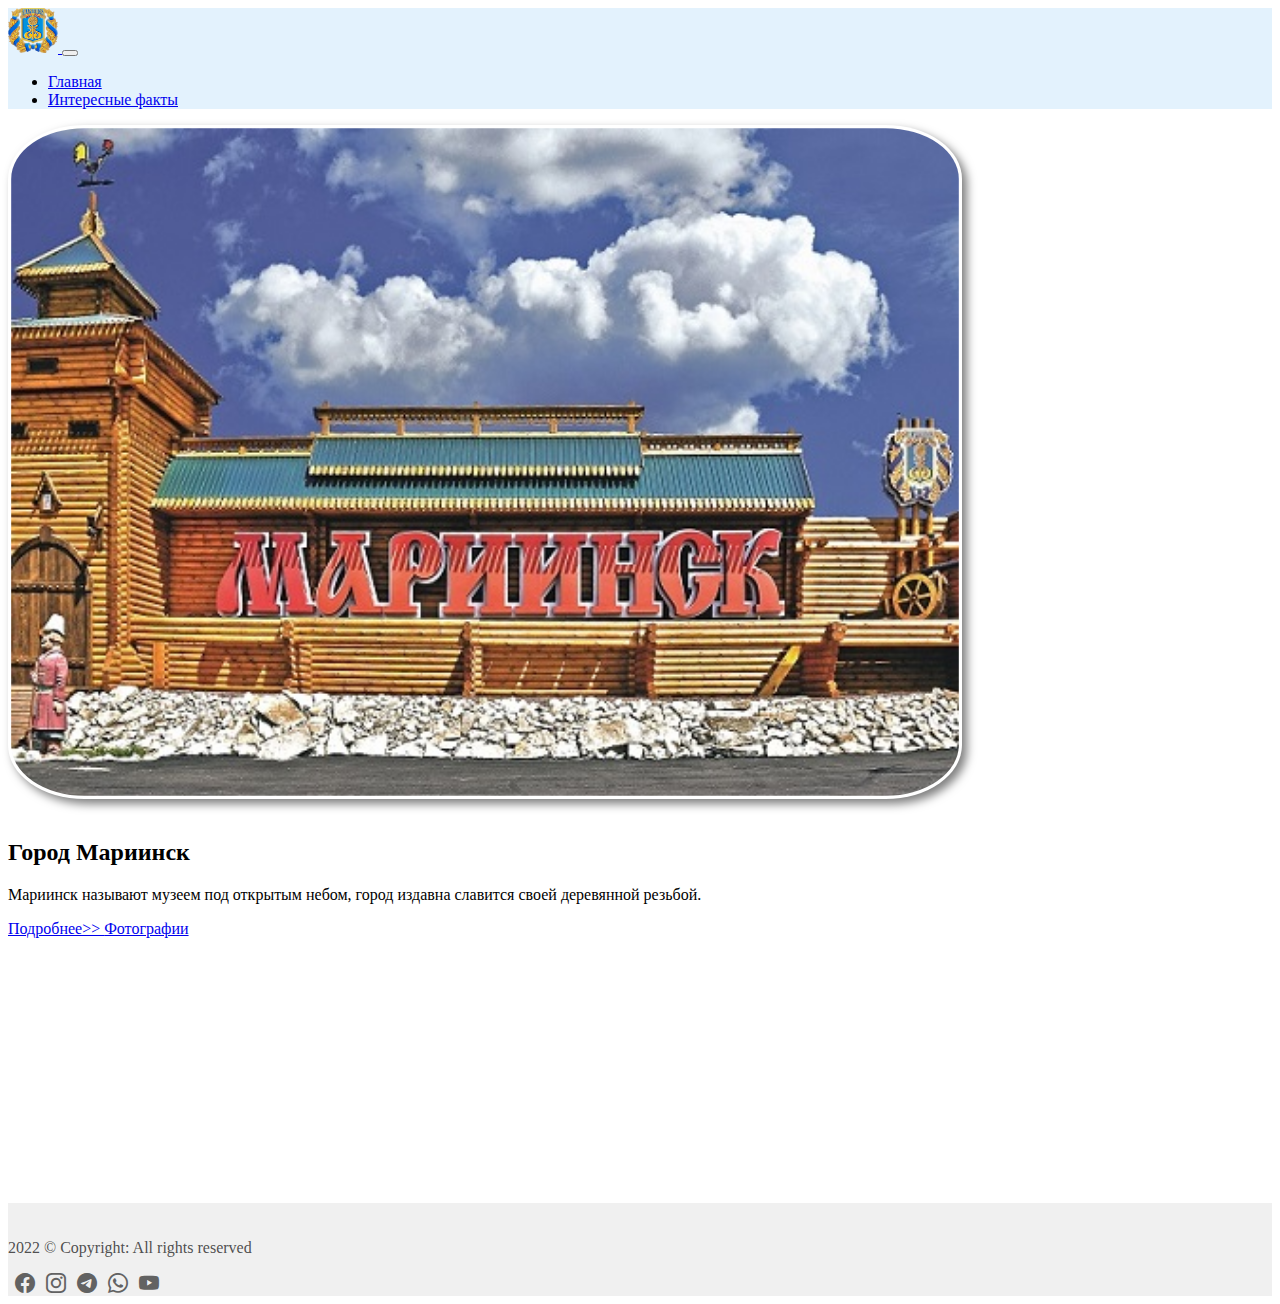
==== index.html @ bba0b9c8 "Первый вариант визитки" ====
<!DOCTYPE html>
<html lang="en">

<head>
   <meta charset="UTF-8" />
   <meta name="viewport" content="width=device-width, initial-scale=1.0" />
   <title>Мариинск</title>
   <link href="https://cdn.jsdelivr.net/npm/bootstrap@5.2.3/dist/css/bootstrap.min.css" rel="stylesheet"
      integrity="sha384-rbsA2VBKQhggwzxH7pPCaAqO46MgnOM80zW1RWuH61DGLwZJEdK2Kadq2F9CUG65" crossorigin="anonymous">
   <link rel="stylesheet" href="https://cdn.jsdelivr.net/npm/bootstrap-icons@1.10.2/font/bootstrap-icons.css">
   <script src="https://cdn.jsdelivr.net/npm/bootstrap@5.2.3/dist/js/bootstrap.bundle.min.js"
      integrity="sha384-kenU1KFdBIe4zVF0s0G1M5b4hcpxyD9F7jL+jjXkk+Q2h455rYXK/7HAuoJl+0I4"
      crossorigin="anonymous"></script>
   <link rel="stylesheet" href="style.css">
   <link rel="apple-touch-icon" sizes="180x180" href="image/apple-touch-icon.png">
<link rel="icon" type="image/png" sizes="32x32" href="image/favicon-32x32.png">
<link rel="icon" type="image/png" sizes="16x16" href="image/favicon-16x16.png">
<link rel="manifest" href="/site.webmanifest">
</head>


<body>
   <nav class="navbar sticky-top navbar-expand-lg">
      <div class="container">
         <a class="navbar-brand p-0" href="/">
            <img src="image/logo.png" alt="Logo" width="50">
         </a>
         <button class="navbar-toggler" type="button" data-bs-toggle="collapse" data-bs-target="#navbarNav"
            aria-controls="navbarNav" aria-expanded="false" aria-label="Toggle navigation">
            <span class="navbar-toggler-icon"></span>
         </button>
         <div class="collapse navbar-collapse" id="navbarNav">
            <ul class="navbar-nav">
               <li class="nav-item">
                  <a class="nav-link active" aria-current="page" href="/">Главная</a>
               </li>
               <li class="nav-item">
                  <a class="nav-link" href="fucts.html">Интересные факты</a>
               </li>
            </ul>
         </div>
      </div>
   </nav>
   <div class="container text-center my-5">
      <div class="row">
         <div class="col-lg-6 col-md-8 mx-auto">
            <img class="rounded-img" src="image/img.jpg" alt="город Мариинск" />
            <h2 class="fw-light">Город Мариинск</h2>
            <p class="lead text-muted fst-italic">Мариинск называют музеем под открытым небом,
               город издавна славится своей деревянной резьбой.</p>
            <a href="https://o-kemerovo.ru/%D0%BC%D0%B0%D1%80%D0%B8%D0%B8%D0%BD%D1%81%D0%BA/" target="_blank"
               class="btn btn-primary btn-sm">
               Подробнее>>
            </a>
            <a href="https://yandex.ru/images/search?from=tabbar&text=%D1%84%D0%BE%D1%82%D0%BE%D0%B3%D1%80%D0%B0%D1%84%D0%B8%D0%B8%20%D0%B3%D0%BE%D1%80%D0%BE%D0%B4%D0%B0%20%D0%BC%D0%B0%D1%80%D0%B8%D0%B8%D0%BD%D1%81%D0%BA"
               target="_blank" class="btn btn-secondary btn-sm">
               Фотографии
            </a>
         </div>
      </div>
   </div>
   <footer style="margin-top: 265px">
      <div class="container">
         <div class="d-flex justify-content-between">
            <div class="footer-left">
               <p>2022 © Copyright: All rights reserved</p>
            </div>
            <div class="footer-right">
               <a href="https://www.facebook.com/" target="_blank"><i class="bi bi-facebook"></i></a>
               <a href="https://instagram.com/" target="_blank"><i class="bi bi-instagram"></i></a>
               <a href="https://telegram.org/" target="_blank"><i class="bi bi-telegram"></i></a>
               <a href="https://www.whatsapp.com/" target="_blank"><i class="bi bi-whatsapp"></i></a>
               <a href="https://www.youtube.com/" target="_blank"><i class="bi bi-youtube"></i></a>
            </div>
         </div>
      </div>
   </footer>
</body>

</html>
---- style.css ----
.rounded-img {
  width: 75%;
  border-radius: 8%;
  box-shadow: 5px 5px 10px rgba(0, 0, 0, 0.5);
  padding: 0.2em;
  margin-bottom: 1em;
}

.navbar {
  background-color: #e3f2fd;
}

.rounded-img:hover {
  transform: scale(1.15);
  transition: 0.7s;
}

.card {
  border-radius: 1em;
  text-align: center;
  padding: 10px;
}

.card:hover {
  background-color: rgba(0, 0, 0, 0.1);
}

.card-img-top {
  border-radius: 1em;
}

footer {
  background: #f0f0f0;
  padding-top: 20px;
  color: rgba(52, 52, 52, 0.868);
  
}

.footer-left {
  margin-right: 20px;
}

.footer-right a {
  color: #626262;
  margin-left: 7px;
  font-size: 20px;
}

.footer-right a:hover {
  color:rgb(30, 26, 255);
}

.modal-body {
  max-height: 500px;
  overflow-y: auto;
}

.card-text {
  text-align: center ;
}

.p-3 {
  margin-top: 18px;
  text-align: left;
  font-size: 20px;
}
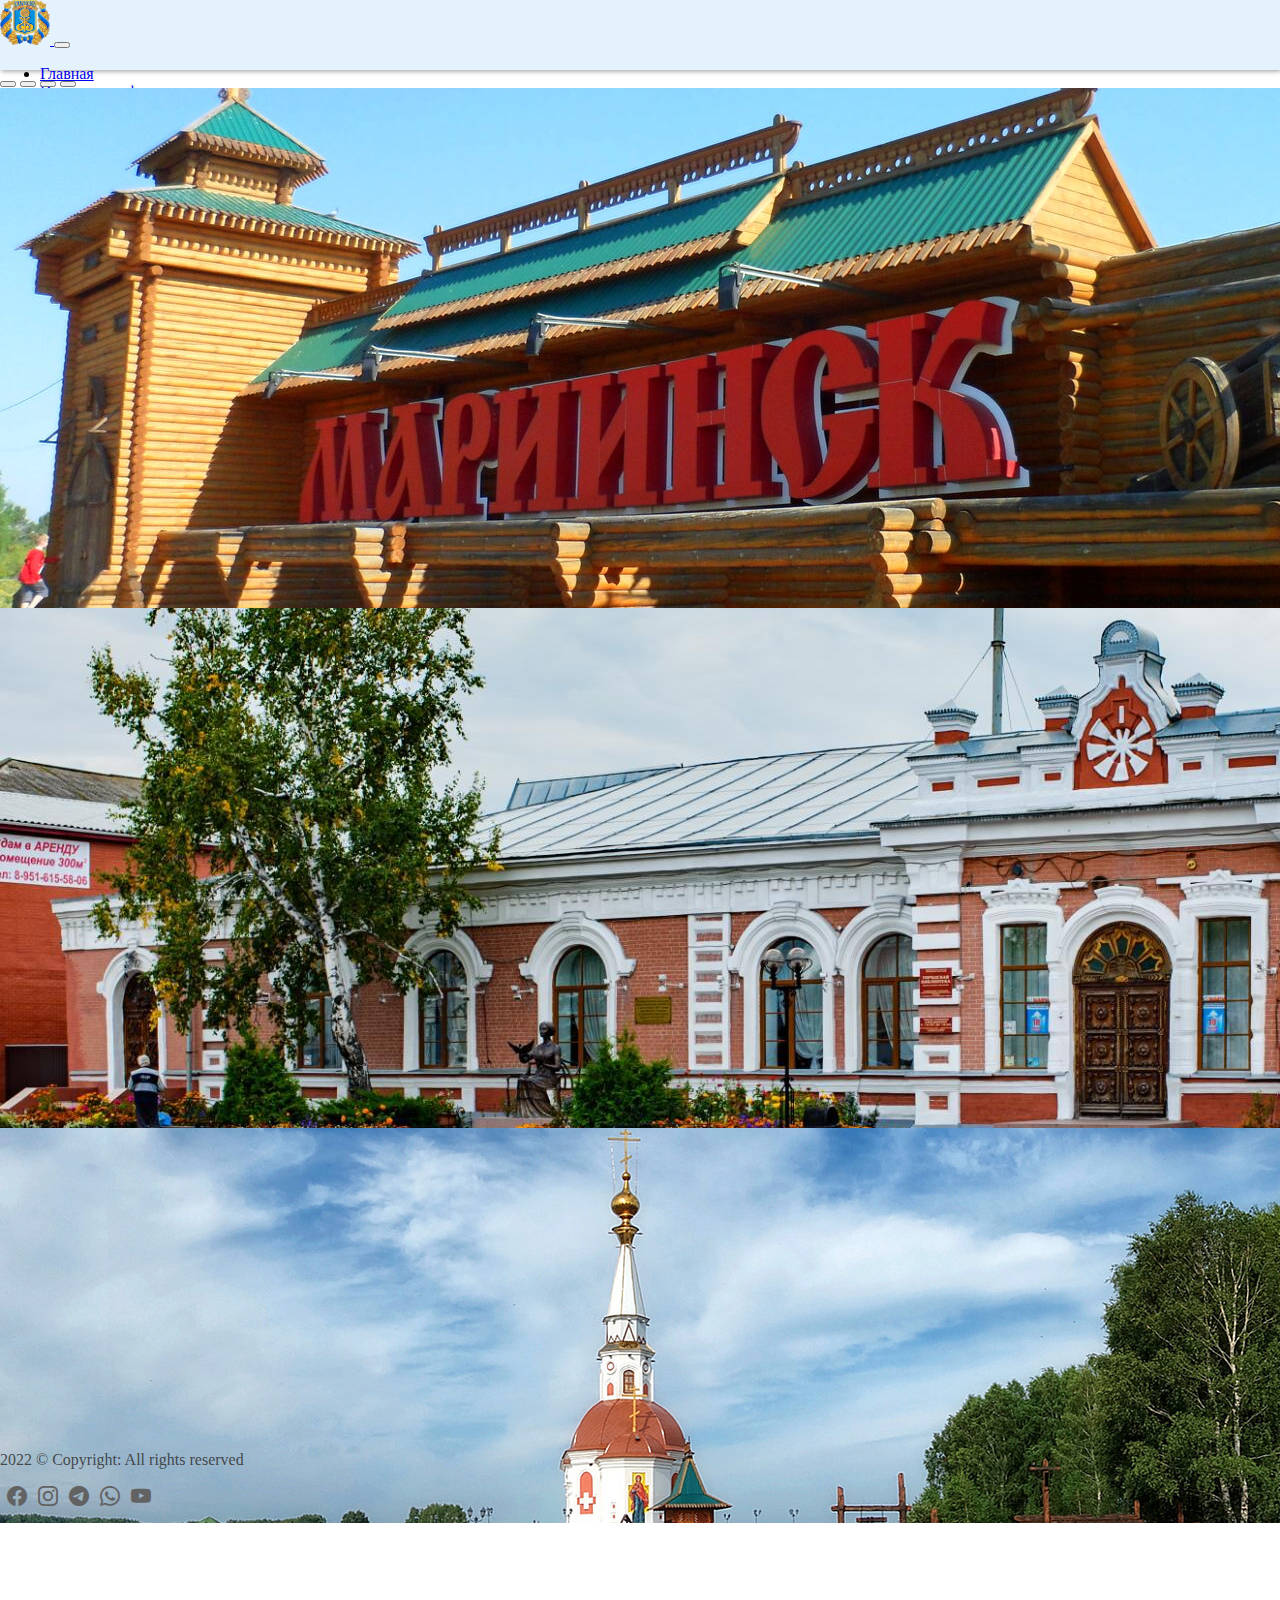
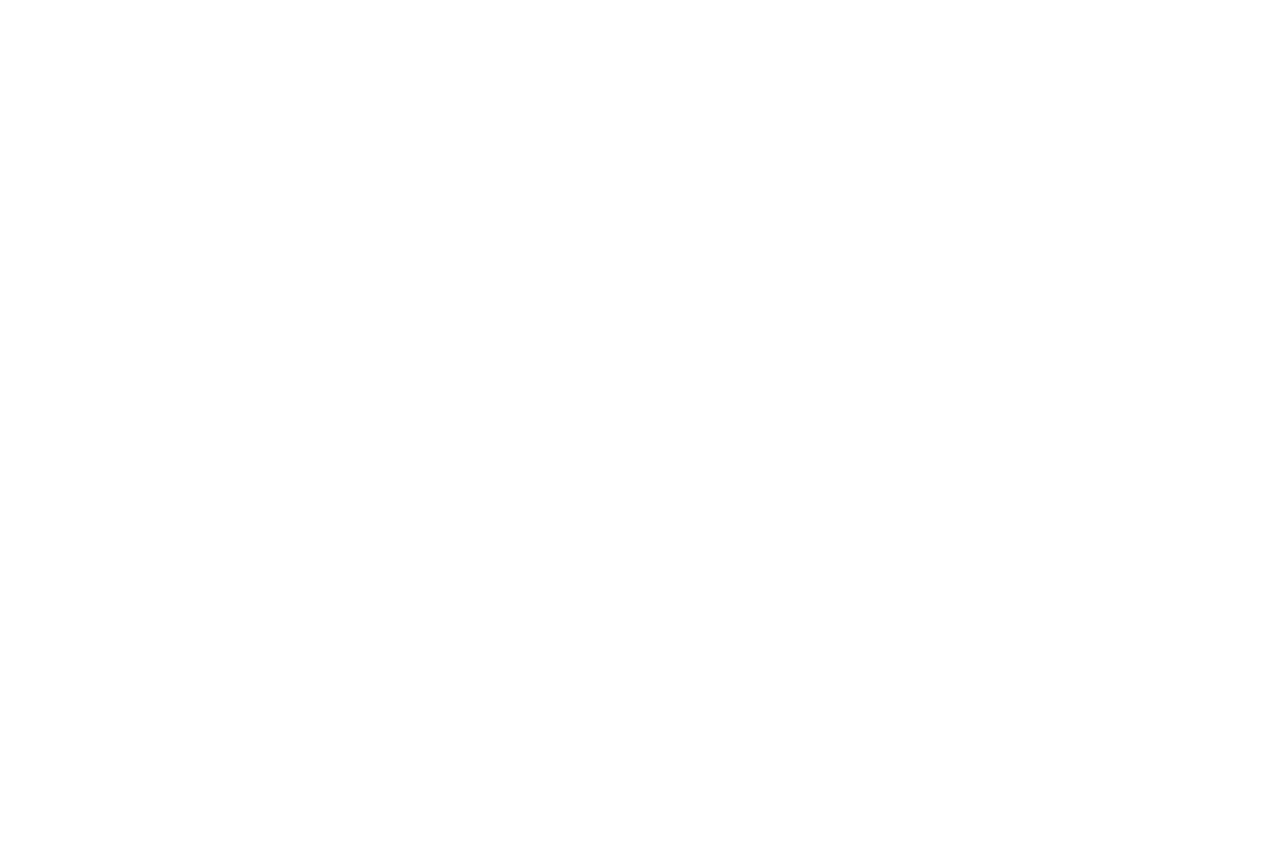
==== commit c148f919: "Карусель и время" ====
--- a/index.html
+++ b/index.html
@@ -13,16 +13,17 @@
       crossorigin="anonymous"></script>
    <link rel="stylesheet" href="style.css">
    <link rel="apple-touch-icon" sizes="180x180" href="image/apple-touch-icon.png">
-<link rel="icon" type="image/png" sizes="32x32" href="image/favicon-32x32.png">
-<link rel="icon" type="image/png" sizes="16x16" href="image/favicon-16x16.png">
-<link rel="manifest" href="/site.webmanifest">
+   <link rel="icon" type="image/png" sizes="32x32" href="image/favicon-32x32.png">
+   <link rel="icon" type="image/png" sizes="16x16" href="image/favicon-16x16.png">
+   <link rel="manifest" href="/site.webmanifest">
+   <script src="./script.js"></script>
 </head>
 
 
 <body>
    <nav class="navbar sticky-top navbar-expand-lg">
       <div class="container">
-         <a class="navbar-brand p-0" href="/">
+         <a class="navbar-brand p-0" href="index.html">
             <img src="image/logo.png" alt="Logo" width="50">
          </a>
          <button class="navbar-toggler" type="button" data-bs-toggle="collapse" data-bs-target="#navbarNav"
@@ -32,38 +33,67 @@
          <div class="collapse navbar-collapse" id="navbarNav">
             <ul class="navbar-nav">
                <li class="nav-item">
-                  <a class="nav-link active" aria-current="page" href="/">Главная</a>
+                  <a class="nav-link active" aria-current="page" href="index.html">Главная</a>
                </li>
                <li class="nav-item">
                   <a class="nav-link" href="fucts.html">Интересные факты</a>
                </li>
             </ul>
          </div>
+         <div id="clock"></div>
       </div>
    </nav>
-   <div class="container text-center my-5">
+   <main class="content">
+  <div class="container-fluid my-carousel">
+      <div id="carouselExampleIndicators" class="carousel slide carousel-fade"  data-bs-touch="true">
+         <div class="carousel-indicators">
+           <button type="button" data-bs-target="#carouselExampleIndicators" data-bs-slide-to="0" class="active" aria-current="true" aria-label="Slide 1"></button>
+           <button type="button" data-bs-target="#carouselExampleIndicators" data-bs-slide-to="1" aria-label="Slide 2"></button>
+           <button type="button" data-bs-target="#carouselExampleIndicators" data-bs-slide-to="2" aria-label="Slide 3"></button>
+           <button type="button" data-bs-target="#carouselExampleIndicators" data-bs-slide-to="3" aria-label="Slide 4"></button>
+         </div>
+         <div class="carousel-inner">
+           <div class="carousel-item active">
+             <img src="image/image-carousel/5.jpg" class="d-block w-100" alt="Здесь должно быть фото">
+           </div>
+           <div class="carousel-item">
+             <img src="image/image-carousel/2.jpg" class="d-block w-100" alt="Здесь должно быть фото">
+           </div>
+           <div class="carousel-item">
+             <img src="image/image-carousel/3.jpg" class="d-block w-100" alt="Здесь должно быть фото">
+           </div>
+           <div class="carousel-item">
+            <img src="image/image-carousel/1.jpg" class="d-block w-100" alt="Здесь должно быть фото">
+          </div>
+         </div>
+         <button class="carousel-control-prev" type="button" data-bs-target="#carouselExampleIndicators" data-bs-slide="prev">
+           <span class="carousel-control-prev-icon" aria-hidden="true"></span>
+           <span class="visually-hidden">Previous</span>
+         </button>
+         <button class="carousel-control-next" type="button" data-bs-target="#carouselExampleIndicators" data-bs-slide="next">
+           <span class="carousel-control-next-icon" aria-hidden="true"></span>
+           <span class="visually-hidden">Next</span>
+         </button>
+       </div>
       <div class="row">
          <div class="col-lg-6 col-md-8 mx-auto">
-            <img class="rounded-img" src="image/img.jpg" alt="город Мариинск" />
-            <h2 class="fw-light">Город Мариинск</h2>
+            <h1 class="fw-light">Город Мариинск</h1>
             <p class="lead text-muted fst-italic">Мариинск называют музеем под открытым небом,
                город издавна славится своей деревянной резьбой.</p>
-            <a href="https://o-kemerovo.ru/%D0%BC%D0%B0%D1%80%D0%B8%D0%B8%D0%BD%D1%81%D0%BA/" target="_blank"
-               class="btn btn-primary btn-sm">
-               Подробнее>>
-            </a>
-            <a href="https://yandex.ru/images/search?from=tabbar&text=%D1%84%D0%BE%D1%82%D0%BE%D0%B3%D1%80%D0%B0%D1%84%D0%B8%D0%B8%20%D0%B3%D0%BE%D1%80%D0%BE%D0%B4%D0%B0%20%D0%BC%D0%B0%D1%80%D0%B8%D0%B8%D0%BD%D1%81%D0%BA"
-               target="_blank" class="btn btn-secondary btn-sm">
-               Фотографии
+            <a href="https://ru.wikipedia.org/wiki/%D0%9C%D0%B0%D1%80%D0%B8%D0%B8%D0%BD%D1%81%D0%BA" target="_blank"
+               class="btn btn-primary btn-sm btn_1">
+               Википедия >>
             </a>
          </div>
       </div>
    </div>
+</main>
    <footer style="margin-top: 265px">
       <div class="container">
          <div class="d-flex justify-content-between">
             <div class="footer-left">
                <p>2022 © Copyright: All rights reserved</p>
+
             </div>
             <div class="footer-right">
                <a href="https://www.facebook.com/" target="_blank"><i class="bi bi-facebook"></i></a>
@@ -75,6 +105,7 @@
          </div>
       </div>
    </footer>
+   
 </body>
 
 </html>--- a/style.css
+++ b/style.css
@@ -1,3 +1,13 @@
+/* Убирает прокрутку по горизонтале, для мобильной версии */
+html, body {
+  overflow-x: hidden;
+  margin: 0;
+}
+
+.content {
+  height: 120vh;
+}
+
 .rounded-img {
   width: 75%;
   border-radius: 8%;
@@ -8,7 +18,48 @@
 
 .navbar {
   background-color: #e3f2fd;
+  box-shadow: 1px 1px 5px rgb(151, 151, 151);
+  height: 70px;
 }
+
+.my-carousel {
+  padding: 0;
+}
+
+.my-carousel .carousel-item {
+  display: flex;
+  max-height: 520px;
+}
+
+.my-carousel .carousel-item img {
+  object-fit: cover;
+}
+
+
+.fw-light {
+  text-align: center;
+  margin-top: 60px;
+  font-size: 40px;
+  }
+
+ .lead {
+  margin-top: 25px;
+  font-size: 28px;
+  text-align: center;
+ } 
+
+ .btn_1 {
+  font-size: 18px;
+  margin-top: 50px;
+  width: 200px;
+  padding: 5px ;
+  margin-top: 60px;
+  margin-bottom: 0;
+  margin-left: auto;
+  margin-right: auto;
+  display: block;
+ }
+
 
 .rounded-img:hover {
   transform: scale(1.15);
@@ -23,7 +74,9 @@
 
 .card:hover {
   background-color: rgba(0, 0, 0, 0.1);
-}
+  box-shadow: 0px 14px 28px rgba(0, 0, 0, 0.25), 0px 10px 10px rgba(0, 0, 0, 0.22); 
+  
+} 
 
 .card-img-top {
   border-radius: 1em;
@@ -33,11 +86,14 @@
   background: #f0f0f0;
   padding-top: 20px;
   color: rgba(52, 52, 52, 0.868);
-  
 }
 
 .footer-left {
   margin-right: 20px;
+}
+
+.footer-right {
+  padding-bottom: 15px;
 }
 
 .footer-right a {
@@ -55,6 +111,12 @@
   overflow-y: auto;
 }
 
+body.modal-open {
+  height: 100%;
+  overflow: auto;
+  padding-right: 0px !important;
+}
+
 .card-text {
   text-align: center ;
 }
@@ -62,5 +124,44 @@
 .p-3 {
   margin-top: 18px;
   text-align: left;
-  font-size: 20px;
+  font-size: 17px;
 }
+
+.btn:hover {
+  transform: scale(1.05);
+  box-shadow: 0px 14px 28px rgba(0, 0, 0, 0.25), 0px 10px 10px rgba(0, 0, 0, 0.22);
+}
+
+.modal-header {
+  flex-direction: column-reverse;
+  padding-top:  7px;
+}
+
+#clock {
+  color: rgb(125, 125, 125);
+  font-size: 17px;
+  font-weight: 400;
+}
+
+@media screen and (max-width: 650px) {
+  .modal.show .modal-dialog {
+  margin-top: 60px;
+}
+
+.footer-right {
+  display: flex;
+  flex-wrap: wrap;
+  flex-basis: 30%;
+  justify-content: flex-end;
+  margin-right: 10px; 
+}
+
+.content {
+  height: 60vh;
+}
+
+.navbar {
+  height: auto;
+}
+} 
+
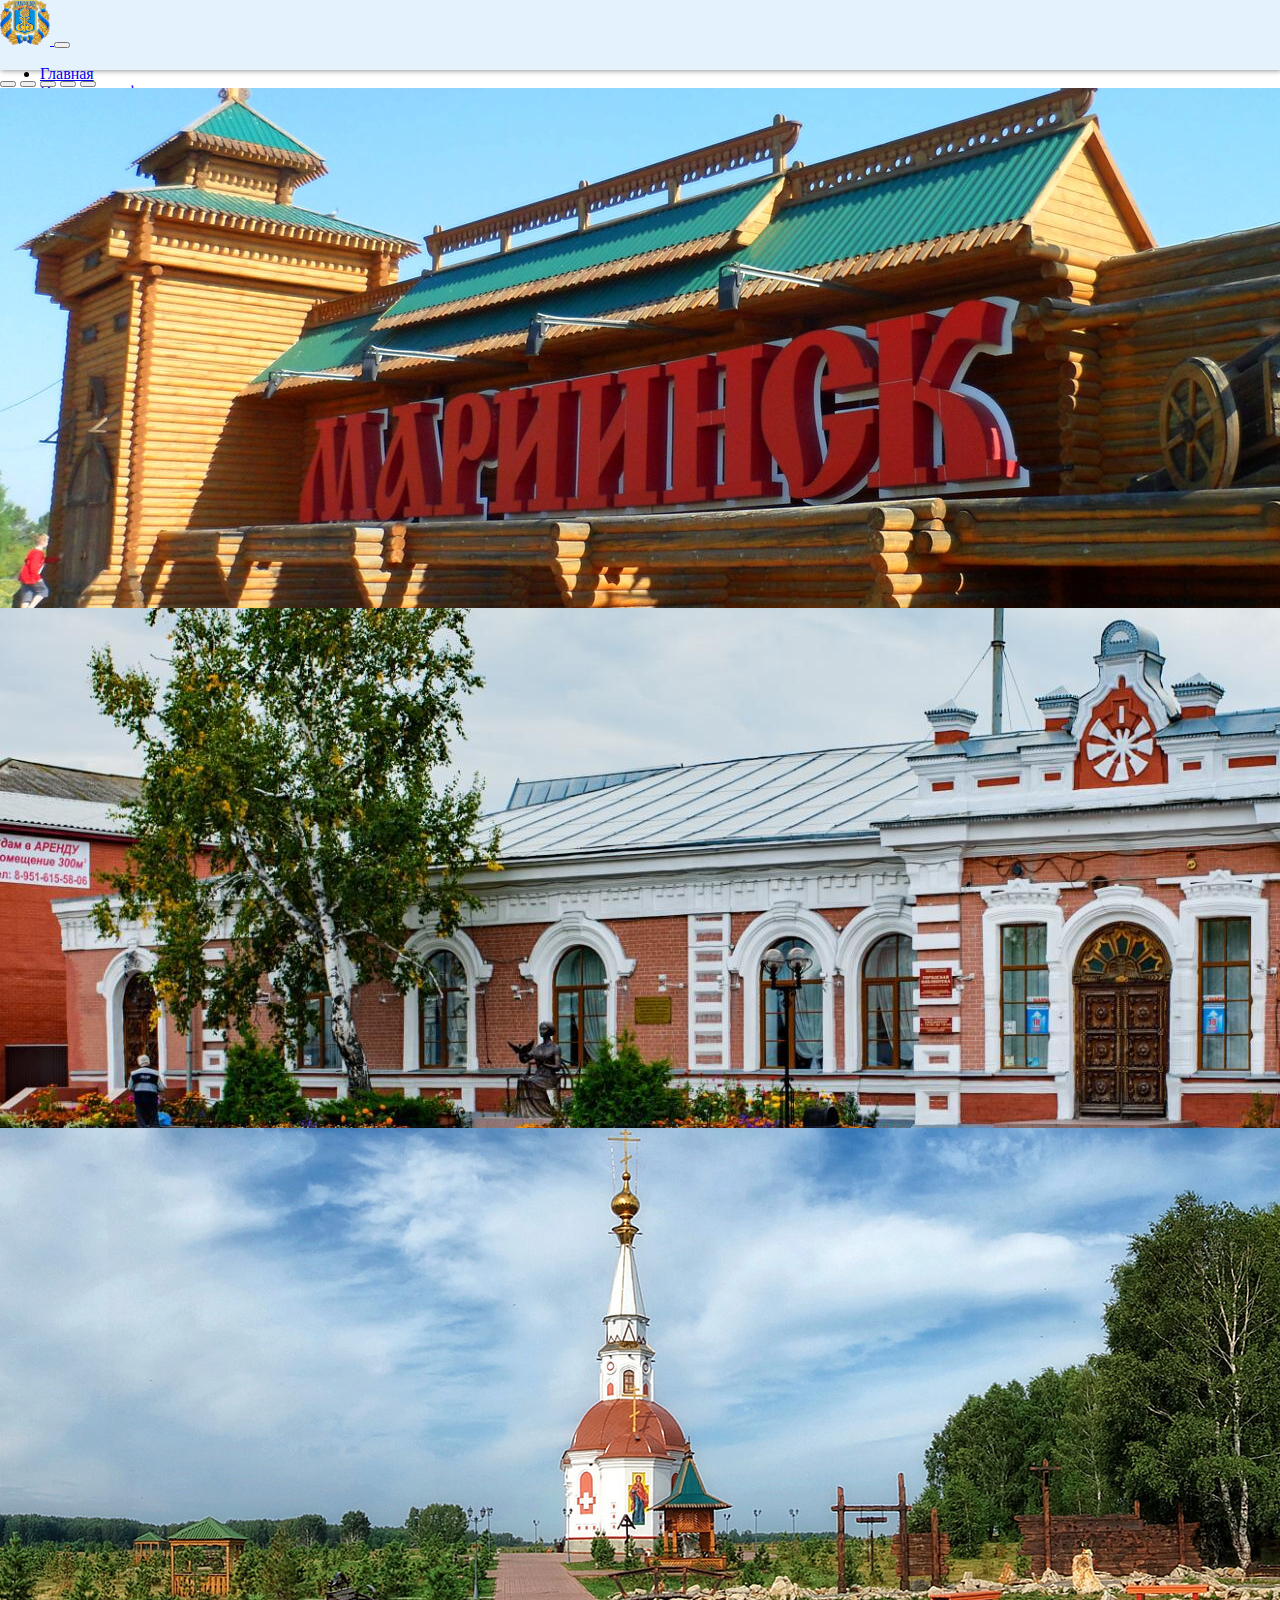
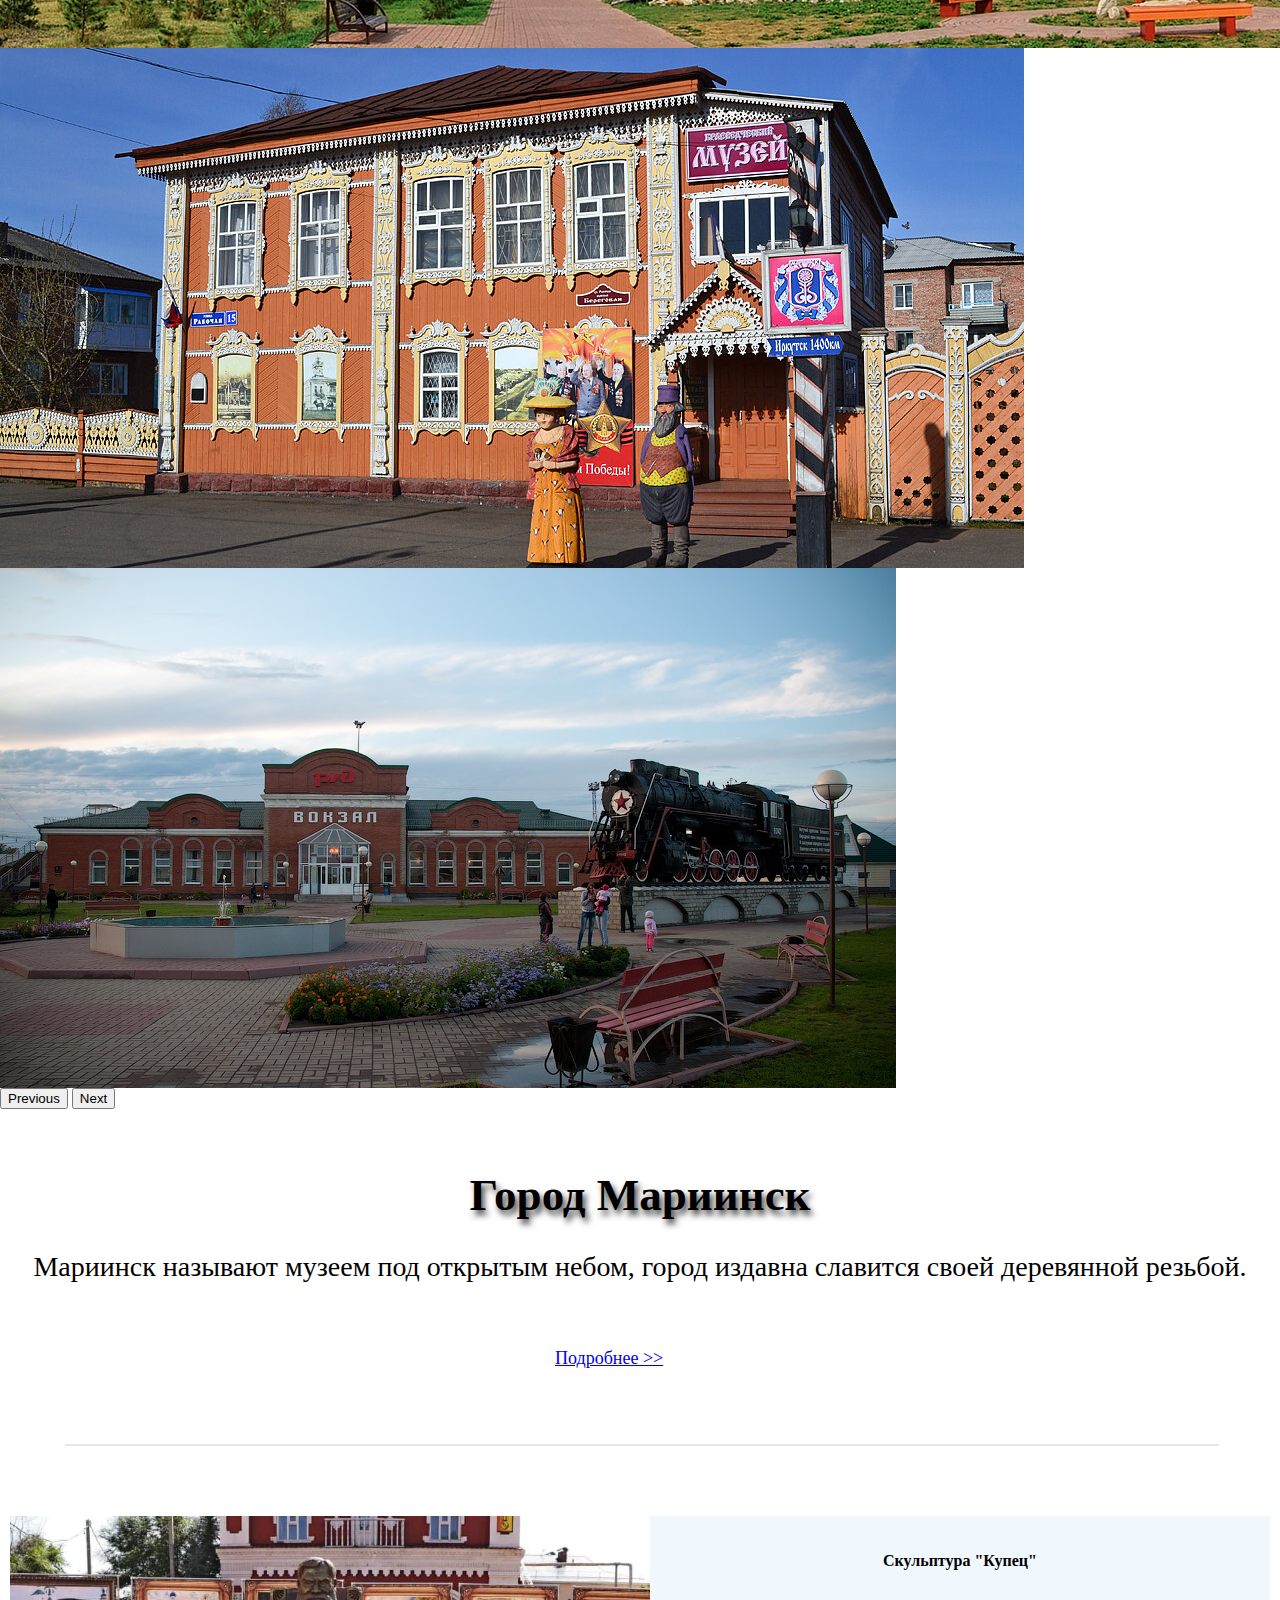
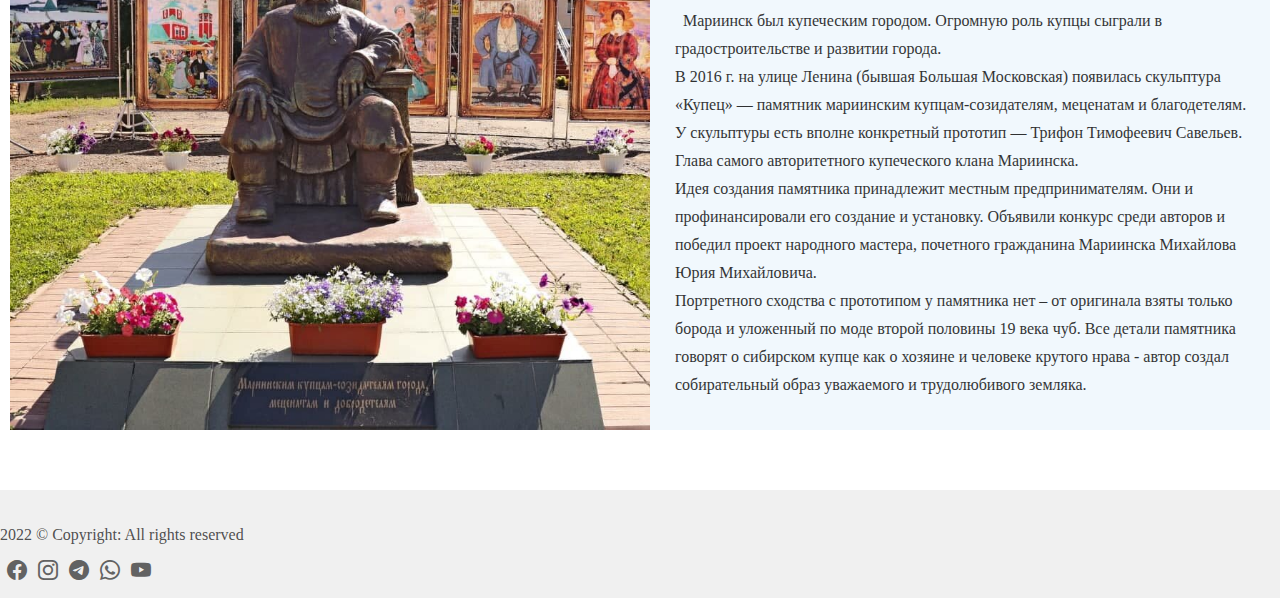
==== commit 3d77ed20: "Добавлен блок с фото и текстом, доработана дата и время" ====
--- a/index.html
+++ b/index.html
@@ -40,41 +40,54 @@
                </li>
             </ul>
          </div>
-         <div id="clock"></div>
+         <div class="clock_div">
+            Местное время
+            <div id="clock"></div>
+         </div>
       </div>
    </nav>
-   <main class="content">
-  <div class="container-fluid my-carousel">
-      <div id="carouselExampleIndicators" class="carousel slide carousel-fade"  data-bs-touch="true">
+   <div class="container-fluid my-carousel">
+      <div id="carouselExampleIndicators" class="carousel slide carousel-fade" data-bs-touch="true">
          <div class="carousel-indicators">
-           <button type="button" data-bs-target="#carouselExampleIndicators" data-bs-slide-to="0" class="active" aria-current="true" aria-label="Slide 1"></button>
-           <button type="button" data-bs-target="#carouselExampleIndicators" data-bs-slide-to="1" aria-label="Slide 2"></button>
-           <button type="button" data-bs-target="#carouselExampleIndicators" data-bs-slide-to="2" aria-label="Slide 3"></button>
-           <button type="button" data-bs-target="#carouselExampleIndicators" data-bs-slide-to="3" aria-label="Slide 4"></button>
+            <button type="button" data-bs-target="#carouselExampleIndicators" data-bs-slide-to="0" class="active"
+               aria-current="true" aria-label="Slide 1"></button>
+            <button type="button" data-bs-target="#carouselExampleIndicators" data-bs-slide-to="1"
+               aria-label="Slide 2"></button>
+            <button type="button" data-bs-target="#carouselExampleIndicators" data-bs-slide-to="2"
+               aria-label="Slide 3"></button>
+            <button type="button" data-bs-target="#carouselExampleIndicators" data-bs-slide-to="3"
+               aria-label="Slide 4"></button>
+            <button type="button" data-bs-target="#carouselExampleIndicators" data-bs-slide-to="4"
+               aria-label="Slide 5"></button>
          </div>
          <div class="carousel-inner">
-           <div class="carousel-item active">
-             <img src="image/image-carousel/5.jpg" class="d-block w-100" alt="Здесь должно быть фото">
-           </div>
-           <div class="carousel-item">
-             <img src="image/image-carousel/2.jpg" class="d-block w-100" alt="Здесь должно быть фото">
-           </div>
-           <div class="carousel-item">
-             <img src="image/image-carousel/3.jpg" class="d-block w-100" alt="Здесь должно быть фото">
-           </div>
-           <div class="carousel-item">
-            <img src="image/image-carousel/1.jpg" class="d-block w-100" alt="Здесь должно быть фото">
-          </div>
+            <div class="carousel-item active">
+               <img src="image/image-carousel/5.jpg" class="d-block w-100" alt="Здесь должно быть фото">
+            </div>
+            <div class="carousel-item">
+               <img src="image/image-carousel/2.jpg" class="d-block w-100" alt="Здесь должно быть фото">
+            </div>
+            <div class="carousel-item">
+               <img src="image/image-carousel/3.jpg" class="d-block w-100" alt="Здесь должно быть фото">
+            </div>
+            <div class="carousel-item">
+               <img src="image/image-carousel/1.jpg" class="d-block w-100" alt="Здесь должно быть фото">
+            </div>
+            <div class="carousel-item">
+               <img src="image/image-carousel/6.jpg" class="d-block w-100" alt="Здесь должно быть фото">
+            </div>
          </div>
-         <button class="carousel-control-prev" type="button" data-bs-target="#carouselExampleIndicators" data-bs-slide="prev">
-           <span class="carousel-control-prev-icon" aria-hidden="true"></span>
-           <span class="visually-hidden">Previous</span>
+         <button class="carousel-control-prev" type="button" data-bs-target="#carouselExampleIndicators"
+            data-bs-slide="prev">
+            <span class="carousel-control-prev-icon" aria-hidden="true"></span>
+            <span class="visually-hidden">Previous</span>
          </button>
-         <button class="carousel-control-next" type="button" data-bs-target="#carouselExampleIndicators" data-bs-slide="next">
-           <span class="carousel-control-next-icon" aria-hidden="true"></span>
-           <span class="visually-hidden">Next</span>
+         <button class="carousel-control-next" type="button" data-bs-target="#carouselExampleIndicators"
+            data-bs-slide="next">
+            <span class="carousel-control-next-icon" aria-hidden="true"></span>
+            <span class="visually-hidden">Next</span>
          </button>
-       </div>
+      </div>
       <div class="row">
          <div class="col-lg-6 col-md-8 mx-auto">
             <h1 class="fw-light">Город Мариинск</h1>
@@ -82,18 +95,40 @@
                город издавна славится своей деревянной резьбой.</p>
             <a href="https://ru.wikipedia.org/wiki/%D0%9C%D0%B0%D1%80%D0%B8%D0%B8%D0%BD%D1%81%D0%BA" target="_blank"
                class="btn btn-primary btn-sm btn_1">
-               Википедия >>
+               Подробнее >>
             </a>
          </div>
       </div>
    </div>
-</main>
-   <footer style="margin-top: 265px">
+   <div class="features_border"></div>
+   <section class="promo">
+      <div class="promo_image"></div>
+      <div class="promo_right">
+         <div class="promo_text">
+            <h4>Скульптура "Купец"</h4>
+            <p>&nbsp&nbspМариинск был купеческим городом. Огромную роль купцы сыграли в градостроительстве и развитии
+               города.<br>
+               В 2016 г. на улице Ленина (бывшая Большая Московская) появилась скульптура «Купец» — памятник
+               мариинским купцам-созидателям, меценатам и благодетелям. У скульптуры есть вполне конкретный прототип
+               — Трифон Тимофеевич Савельев. Глава самого авторитетного купеческого клана Мариинска.
+               <br>
+               Идея создания памятника принадлежит местным предпринимателям. Они и профинансировали его создание и
+               установку. Объявили конкурс среди авторов и победил проект народного мастера, почетного гражданина
+               Мариинска Михайлова Юрия Михайловича.
+               <br>
+               Портретного сходства с прототипом у памятника нет – от оригинала взяты только борода и уложенный по
+               моде второй половины 19 века чуб.
+               Все детали памятника говорят о сибирском купце как о хозяине и человеке крутого нрава - автор создал
+               собирательный образ уважаемого и трудолюбивого земляка.
+            </p>
+         </div>
+      </div>
+   </section>
+   <footer>
       <div class="container">
          <div class="d-flex justify-content-between">
             <div class="footer-left">
                <p>2022 © Copyright: All rights reserved</p>
-
             </div>
             <div class="footer-right">
                <a href="https://www.facebook.com/" target="_blank"><i class="bi bi-facebook"></i></a>
@@ -105,7 +140,5 @@
          </div>
       </div>
    </footer>
-   
 </body>
-
 </html>--- a/style.css
+++ b/style.css
@@ -2,10 +2,6 @@
 html, body {
   overflow-x: hidden;
   margin: 0;
-}
-
-.content {
-  height: 120vh;
 }
 
 .rounded-img {
@@ -39,8 +35,9 @@
 .fw-light {
   text-align: center;
   margin-top: 60px;
-  font-size: 40px;
-  }
+  font-size: 45px;
+  text-shadow: 3px 5px 6px rgb(63, 63, 63);
+}
 
  .lead {
   margin-top: 25px;
@@ -51,7 +48,7 @@
  .btn_1 {
   font-size: 18px;
   margin-top: 50px;
-  width: 200px;
+  width: 170px;
   padding: 5px ;
   margin-top: 60px;
   margin-bottom: 0;
@@ -82,6 +79,15 @@
   border-radius: 1em;
 }
 
+.features_border {
+  width: 90%;
+  margin-top: 70px;
+  margin-bottom: 70px;
+  margin-left: 65px;
+  border: 1px solid #e7e7e7;
+ 
+}
+
 footer {
   background: #f0f0f0;
   padding-top: 20px;
@@ -137,11 +143,50 @@
   padding-top:  7px;
 }
 
+.clock_div {
+  color: rgb(125, 125, 125);
+}
+
 #clock {
   color: rgb(125, 125, 125);
   font-size: 17px;
-  font-weight: 400;
-}
+  font-weight: 500;
+  padding-left: 10%;
+}
+
+.promo {
+  display: flex;
+  margin-bottom: 60px;
+}
+
+.promo_image {
+  background-image: url(image/kupec.jpg);
+  width: 50%;
+  flex-shrink: 0;
+  background-size: cover;
+  background-position: center;
+  margin-left: 10px;
+}
+
+.promo_right {
+  width: 50%;
+  height: auto;
+  background-color: #f1f8fd;
+  margin-right: 10px;
+}
+
+.promo_text h4 {
+  text-align: center;
+  padding-top: 15px;
+}
+
+.promo_text p {
+  opacity: 0.8;
+  padding: 15px 20px 15px 25px;
+  line-height: 28px;
+  font-weight: 500;
+}
+
 
 @media screen and (max-width: 650px) {
   .modal.show .modal-dialog {
@@ -159,9 +204,45 @@
 .content {
   height: 60vh;
 }
-
-.navbar {
-  height: auto;
-}
 } 
 
+@media screen and (max-width: 990px) {
+  .navbar {
+    height: auto;
+  }
+}
+
+@media screen and (max-width: 760px) {
+
+  .lead {
+    padding-left: 4px;
+    padding-right: 4px;
+  }
+
+  .features_border {
+    margin-left: 20px;
+  }
+
+  .promo {
+    flex-direction: column;
+  }
+
+  .promo_image {
+    width: 100%;
+    height: 500px;
+    margin: 0;
+  }
+
+  .promo_right {
+    width: 100%;
+    padding-top: 10px;
+  }
+}
+  
+
+
+
+
+
+
+
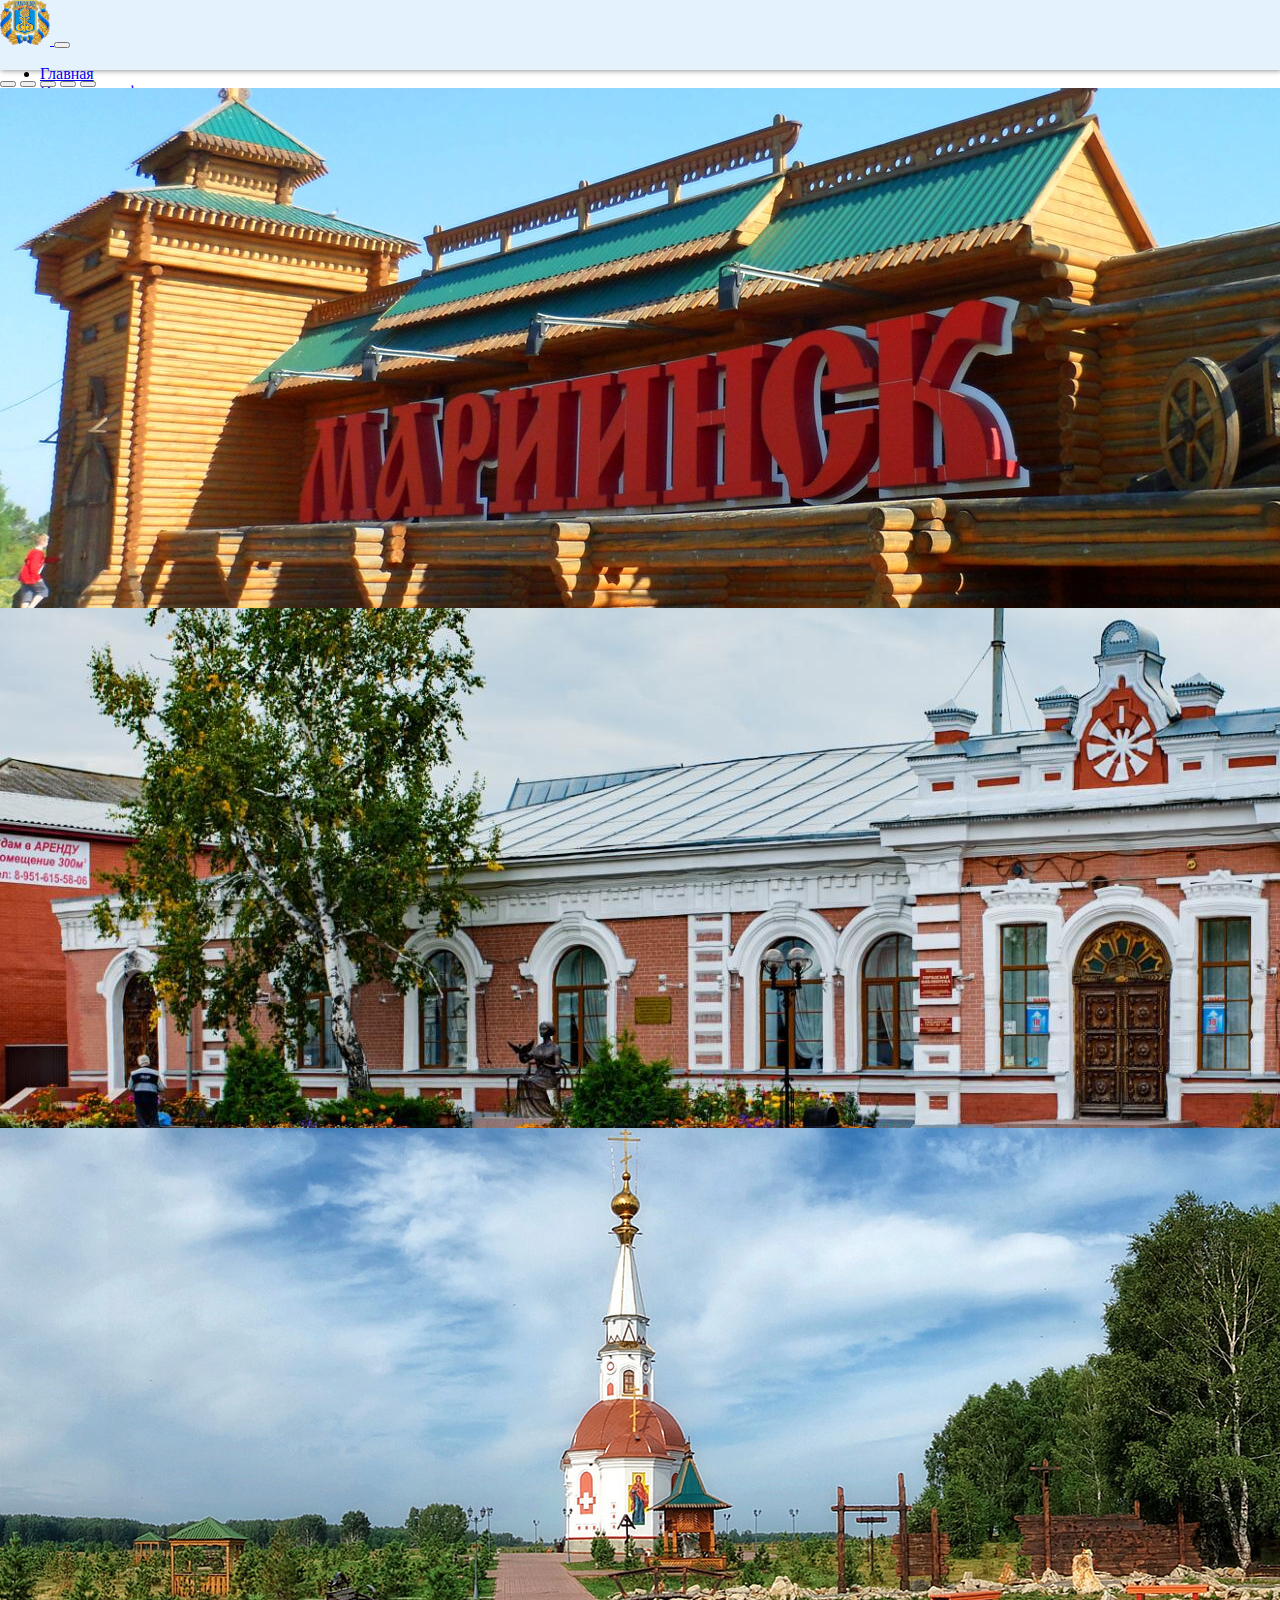
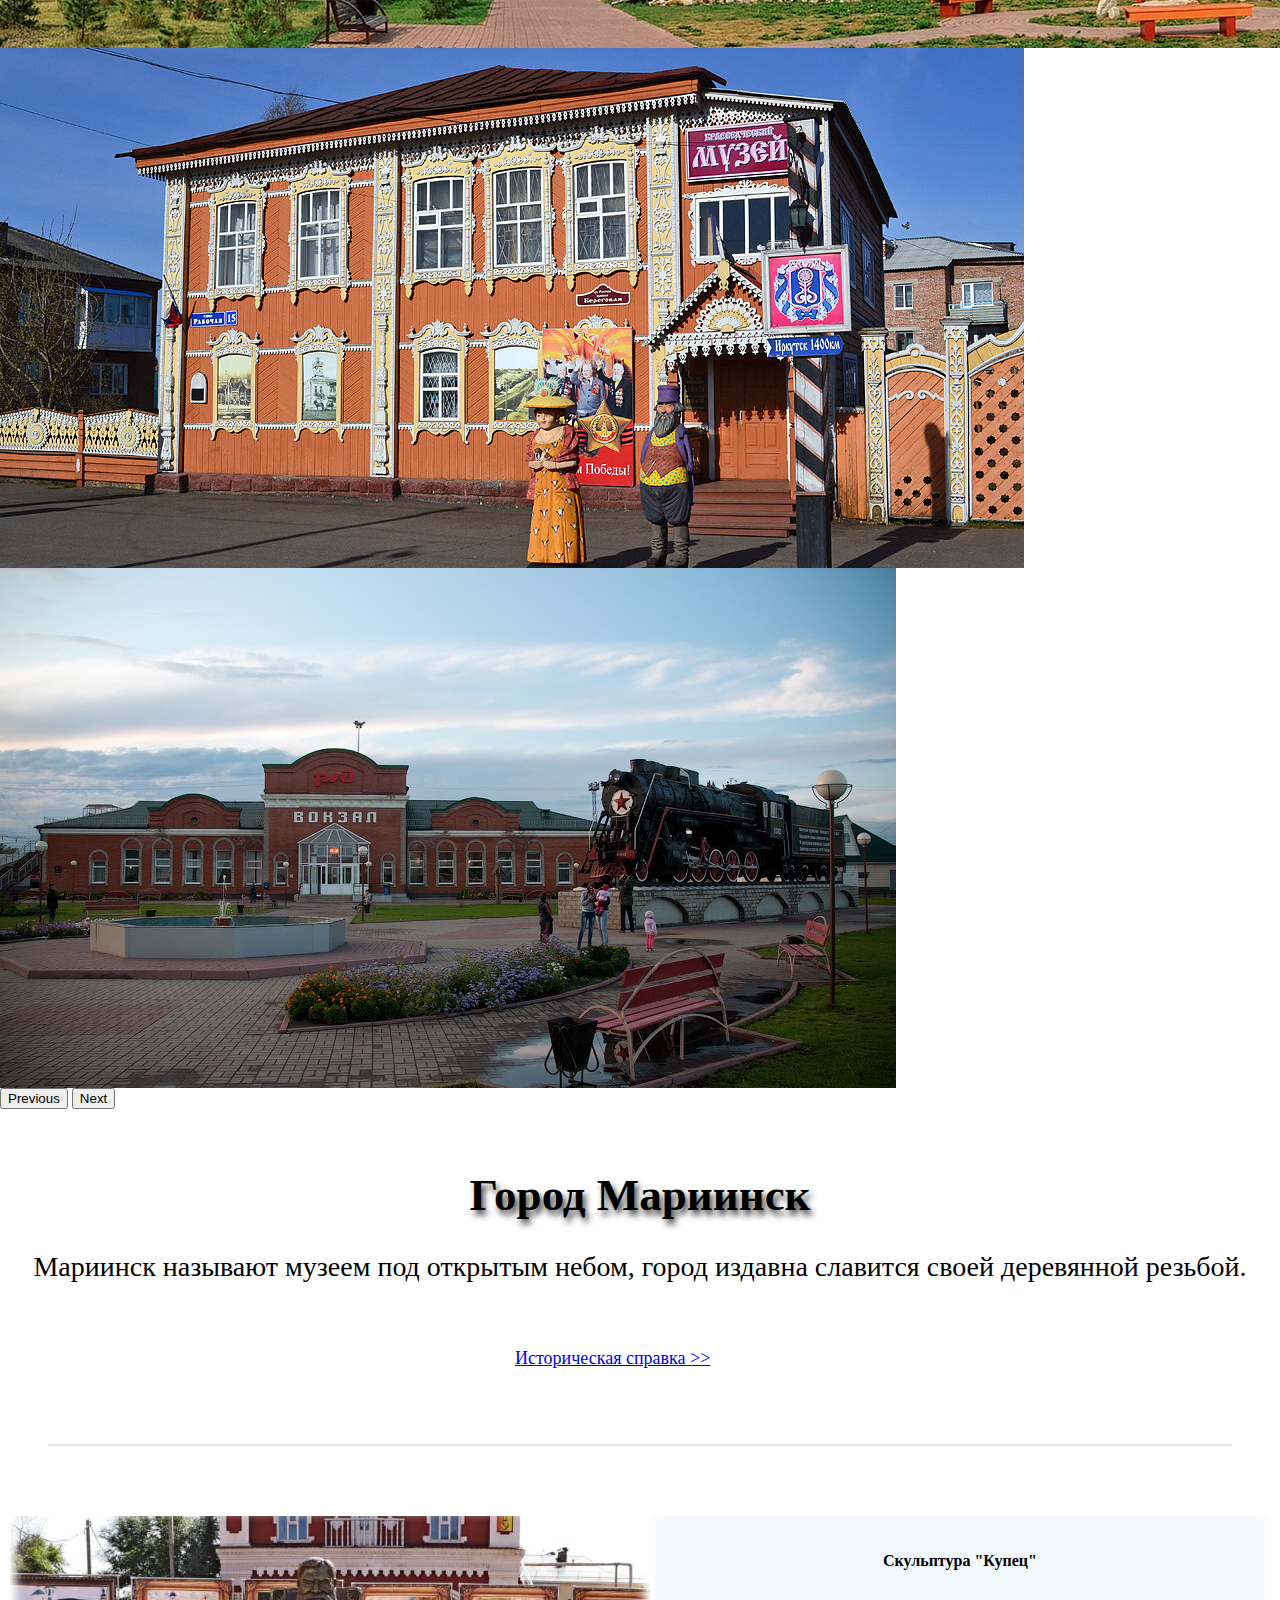
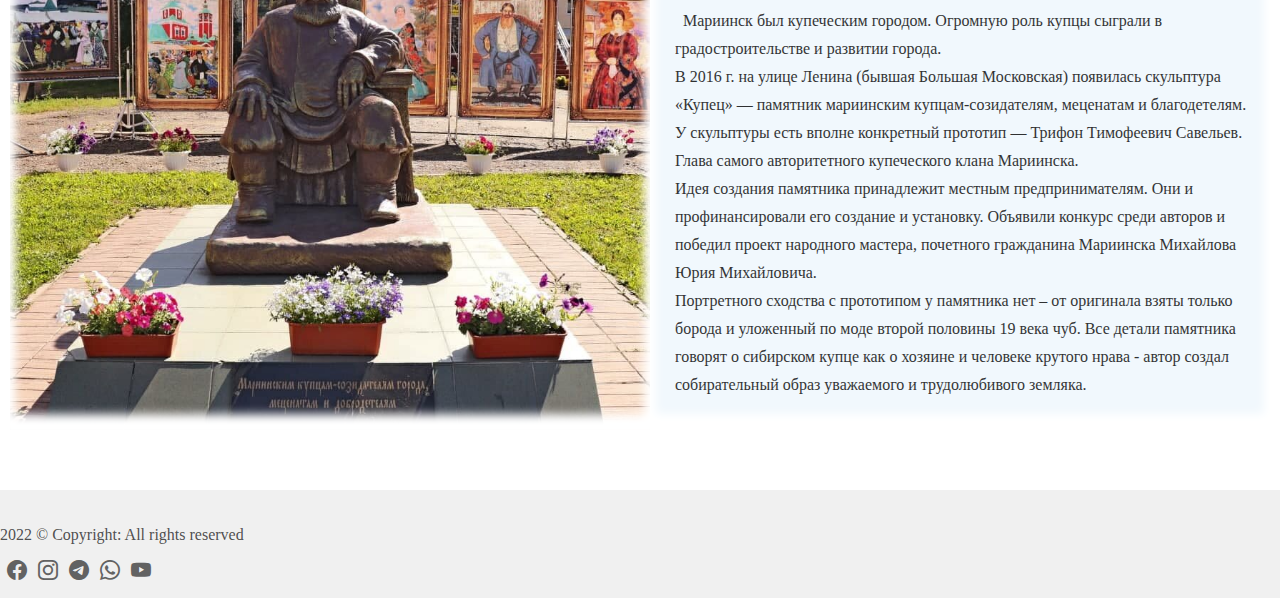
==== commit cd7e80c7: "Доработаны стили" ====
--- a/index.html
+++ b/index.html
@@ -95,7 +95,7 @@
                город издавна славится своей деревянной резьбой.</p>
             <a href="https://ru.wikipedia.org/wiki/%D0%9C%D0%B0%D1%80%D0%B8%D0%B8%D0%BD%D1%81%D0%BA" target="_blank"
                class="btn btn-primary btn-sm btn_1">
-               Подробнее >>
+               Историческая справка >>
             </a>
          </div>
       </div>
--- a/style.css
+++ b/style.css
@@ -48,7 +48,7 @@
  .btn_1 {
   font-size: 18px;
   margin-top: 50px;
-  width: 170px;
+  width: 250px;
   padding: 5px ;
   margin-top: 60px;
   margin-bottom: 0;
@@ -80,10 +80,10 @@
 }
 
 .features_border {
-  width: 90%;
   margin-top: 70px;
   margin-bottom: 70px;
-  margin-left: 65px;
+  margin-left: 3rem;
+  margin-right: 3rem;
   border: 1px solid #e7e7e7;
  
 }
@@ -91,7 +91,7 @@
 footer {
   background: #f0f0f0;
   padding-top: 20px;
-  color: rgba(52, 52, 52, 0.868);
+  color: rgba(52, 52, 52, 0.868);п
 }
 
 .footer-left {
@@ -166,6 +166,7 @@
   background-size: cover;
   background-position: center;
   margin-left: 10px;
+  box-shadow: inset 0px -10px 10px 6px rgb(255, 255, 255);
 }
 
 .promo_right {
@@ -173,6 +174,7 @@
   height: auto;
   background-color: #f1f8fd;
   margin-right: 10px;
+  box-shadow: inset 0px -10px 10px 6px rgb(255, 255, 255);
 }
 
 .promo_text h4 {
@@ -219,9 +221,6 @@
     padding-right: 4px;
   }
 
-  .features_border {
-    margin-left: 20px;
-  }
 
   .promo {
     flex-direction: column;
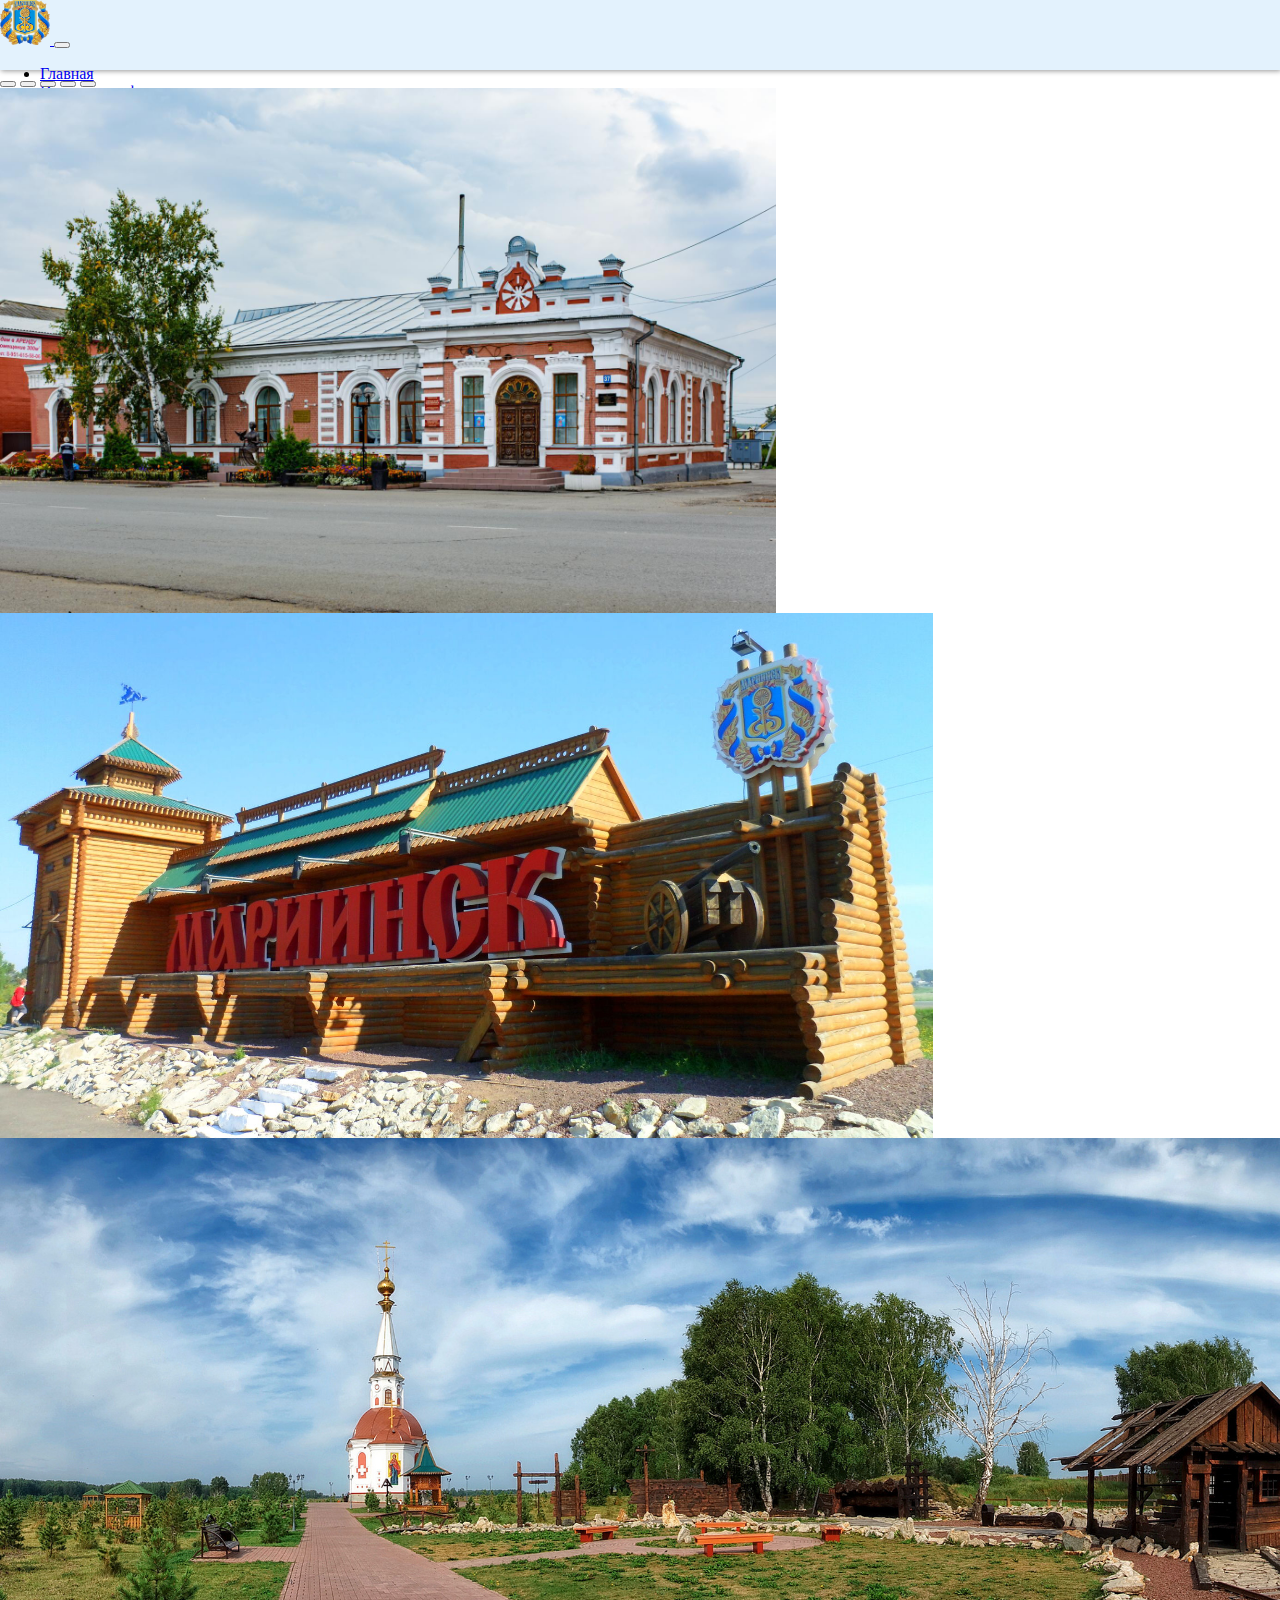
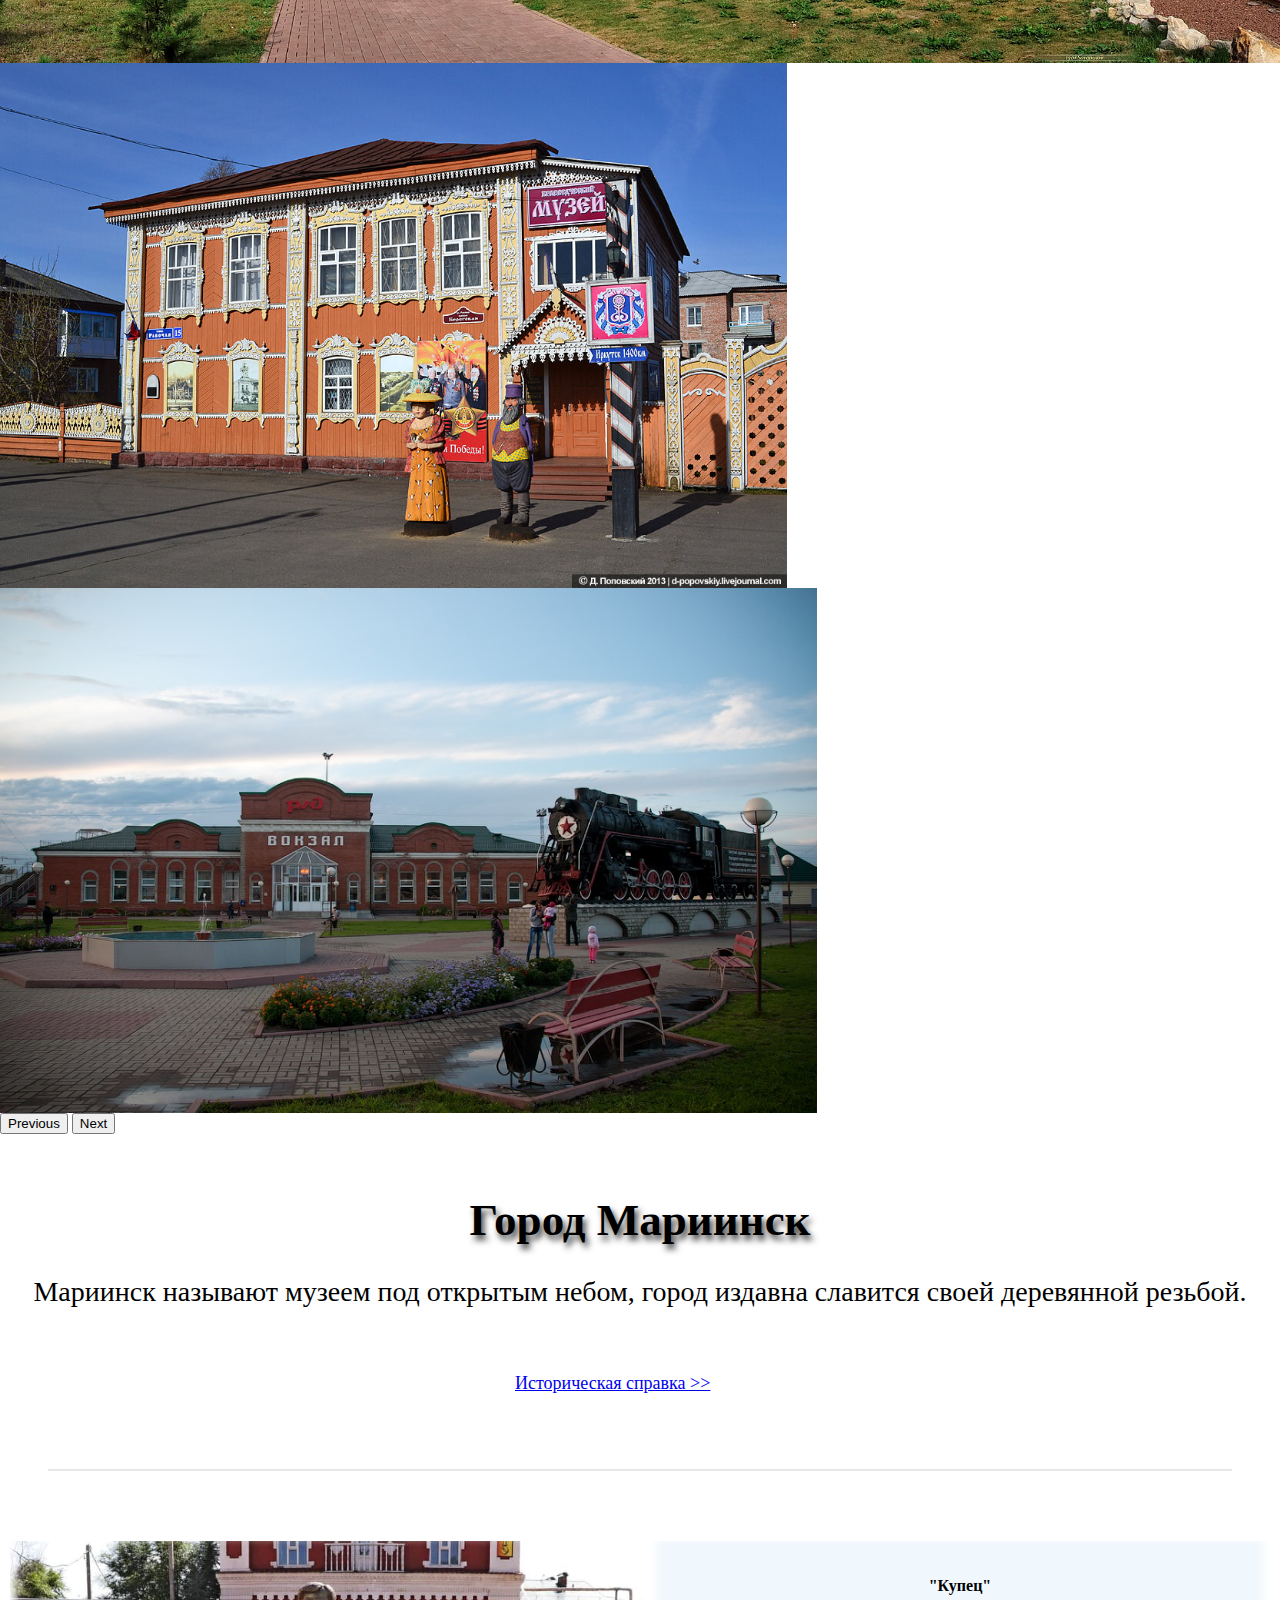
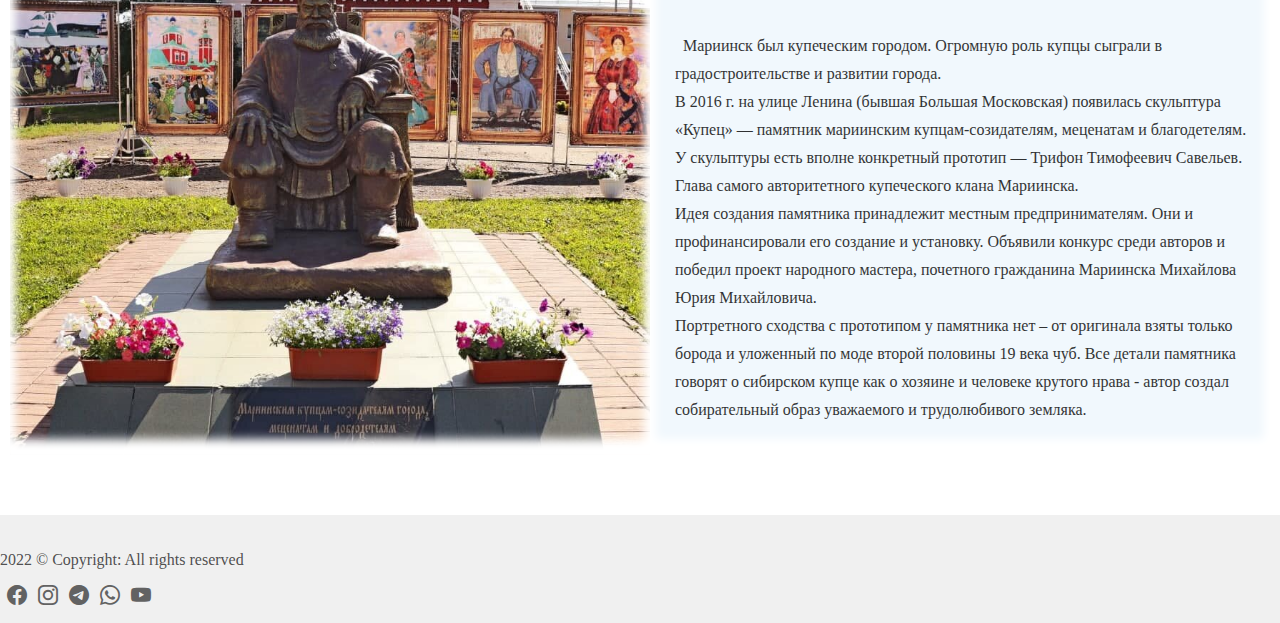
==== commit 15007619: "справление размеров карусели" ====
--- a/index.html
+++ b/index.html
@@ -47,7 +47,7 @@
       </div>
    </nav>
    <div class="container-fluid my-carousel">
-      <div id="carouselExampleIndicators" class="carousel slide carousel-fade" data-bs-touch="true">
+      <div id="carouselExampleIndicators" class="carousel  slide carousel-fade" data-bs-touch="true">
          <div class="carousel-indicators">
             <button type="button" data-bs-target="#carouselExampleIndicators" data-bs-slide-to="0" class="active"
                aria-current="true" aria-label="Slide 1"></button>
@@ -62,10 +62,10 @@
          </div>
          <div class="carousel-inner">
             <div class="carousel-item active">
-               <img src="image/image-carousel/5.jpg" class="d-block w-100" alt="Здесь должно быть фото">
+               <img src="image/image-carousel/2.jpg" class="d-block w-100" alt="Здесь должно быть фото">
             </div>
             <div class="carousel-item">
-               <img src="image/image-carousel/2.jpg" class="d-block w-100" alt="Здесь должно быть фото">
+               <img src="image/image-carousel/5.jpg" class="d-block w-100" alt="Здесь должно быть фото">
             </div>
             <div class="carousel-item">
                <img src="image/image-carousel/3.jpg" class="d-block w-100" alt="Здесь должно быть фото">
@@ -105,7 +105,7 @@
       <div class="promo_image"></div>
       <div class="promo_right">
          <div class="promo_text">
-            <h4>Скульптура "Купец"</h4>
+            <h4>"Купец"</h4>
             <p>&nbsp&nbspМариинск был купеческим городом. Огромную роль купцы сыграли в градостроительстве и развитии
                города.<br>
                В 2016 г. на улице Ленина (бывшая Большая Московская) появилась скульптура «Купец» — памятник
--- a/style.css
+++ b/style.css
@@ -1,16 +1,10 @@
 /* Убирает прокрутку по горизонтале, для мобильной версии */
-html, body {
+html,
+body {
   overflow-x: hidden;
   margin: 0;
 }
 
-.rounded-img {
-  width: 75%;
-  border-radius: 8%;
-  box-shadow: 5px 5px 10px rgba(0, 0, 0, 0.5);
-  padding: 0.2em;
-  margin-bottom: 1em;
-}
 
 .navbar {
   background-color: #e3f2fd;
@@ -24,13 +18,20 @@
 
 .my-carousel .carousel-item {
   display: flex;
-  max-height: 520px;
+  height: 525px;
 }
 
 .my-carousel .carousel-item img {
   object-fit: cover;
 }
 
+.carousel-control-prev-icon {
+  background-image: url("data:image/svg+xml;charset=utf8,%3Csvg xmlns='http://www.w3.org/2000/svg' fill='%23CCFFFF' viewBox='0 0 8 8'%3E%3Cpath d='M5.25 0l-4 4 4 4 1.5-1.5-2.5-2.5 2.5-2.5-1.5-1.5z'/%3E%3C/svg%3E") !important;
+ }
+ 
+.carousel-control-next-icon {
+  background-image: url("data:image/svg+xml;charset=utf8,%3Csvg xmlns='http://www.w3.org/2000/svg' fill='%23CCFFFF' viewBox='0 0 8 8'%3E%3Cpath d='M2.75 0l-1.5 1.5 2.5 2.5-2.5 2.5 1.5 1.5 4-4-4-4z'/%3E%3C/svg%3E") !important;
+ }
 
 .fw-light {
   text-align: center;
@@ -39,28 +40,22 @@
   text-shadow: 3px 5px 6px rgb(63, 63, 63);
 }
 
- .lead {
+.lead {
   margin-top: 25px;
   font-size: 28px;
   text-align: center;
- } 
-
- .btn_1 {
+}
+
+.btn_1 {
   font-size: 18px;
   margin-top: 50px;
   width: 250px;
-  padding: 5px ;
+  padding: 5px;
   margin-top: 60px;
   margin-bottom: 0;
   margin-left: auto;
   margin-right: auto;
   display: block;
- }
-
-
-.rounded-img:hover {
-  transform: scale(1.15);
-  transition: 0.7s;
 }
 
 .card {
@@ -71,9 +66,9 @@
 
 .card:hover {
   background-color: rgba(0, 0, 0, 0.1);
-  box-shadow: 0px 14px 28px rgba(0, 0, 0, 0.25), 0px 10px 10px rgba(0, 0, 0, 0.22); 
-  
-} 
+  box-shadow: 0px 14px 28px rgba(0, 0, 0, 0.25),
+    0px 10px 10px rgba(0, 0, 0, 0.22);
+}
 
 .card-img-top {
   border-radius: 1em;
@@ -85,13 +80,12 @@
   margin-left: 3rem;
   margin-right: 3rem;
   border: 1px solid #e7e7e7;
- 
 }
 
 footer {
   background: #f0f0f0;
   padding-top: 20px;
-  color: rgba(52, 52, 52, 0.868);п
+  color: rgba(52, 52, 52, 0.868);
 }
 
 .footer-left {
@@ -109,7 +103,7 @@
 }
 
 .footer-right a:hover {
-  color:rgb(30, 26, 255);
+  color: rgb(30, 26, 255);
 }
 
 .modal-body {
@@ -124,7 +118,7 @@
 }
 
 .card-text {
-  text-align: center ;
+  text-align: center;
 }
 
 .p-3 {
@@ -135,12 +129,13 @@
 
 .btn:hover {
   transform: scale(1.05);
-  box-shadow: 0px 14px 28px rgba(0, 0, 0, 0.25), 0px 10px 10px rgba(0, 0, 0, 0.22);
+  box-shadow: 0px 14px 28px rgba(0, 0, 0, 0.25),
+    0px 10px 10px rgba(0, 0, 0, 0.22);
 }
 
 .modal-header {
   flex-direction: column-reverse;
-  padding-top:  7px;
+  padding-top: 7px;
 }
 
 .clock_div {
@@ -189,24 +184,29 @@
   font-weight: 500;
 }
 
-
 @media screen and (max-width: 650px) {
+
+  .my-carousel .carousel-item {
+    height: 260px;
+  }
+
   .modal.show .modal-dialog {
-  margin-top: 60px;
-}
-
-.footer-right {
-  display: flex;
-  flex-wrap: wrap;
-  flex-basis: 30%;
-  justify-content: flex-end;
-  margin-right: 10px; 
-}
-
-.content {
-  height: 60vh;
-}
-} 
+    margin-top: 60px;
+  }
+
+  .footer-right {
+    display: flex;
+    flex-wrap: wrap;
+    flex-basis: 30%;
+    justify-content: flex-end;
+    margin-right: 10px;
+  }
+
+  .content {
+    height: 60vh;
+  }
+}
+
 
 @media screen and (max-width: 990px) {
   .navbar {
@@ -215,12 +215,10 @@
 }
 
 @media screen and (max-width: 760px) {
-
   .lead {
     padding-left: 4px;
     padding-right: 4px;
   }
-
 
   .promo {
     flex-direction: column;
@@ -237,11 +235,3 @@
     padding-top: 10px;
   }
 }
-  
-
-
-
-
-
-
-
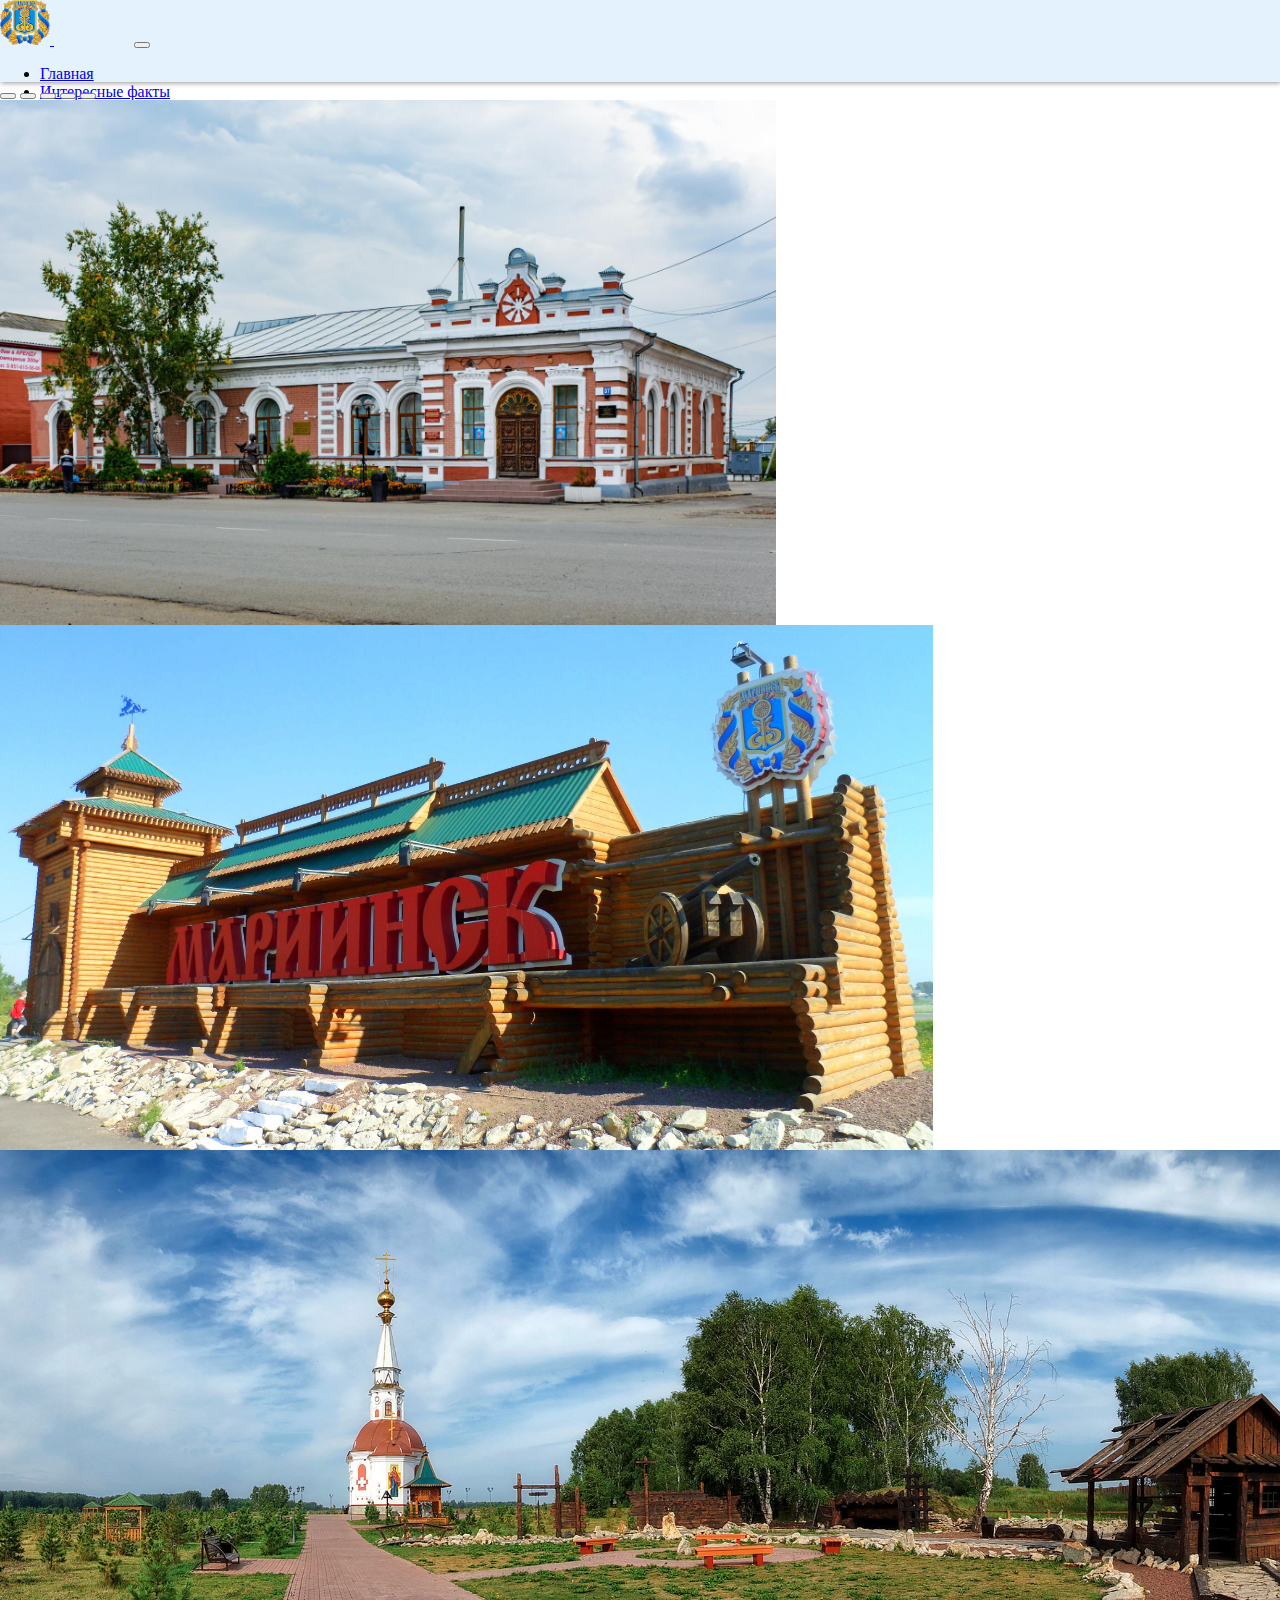
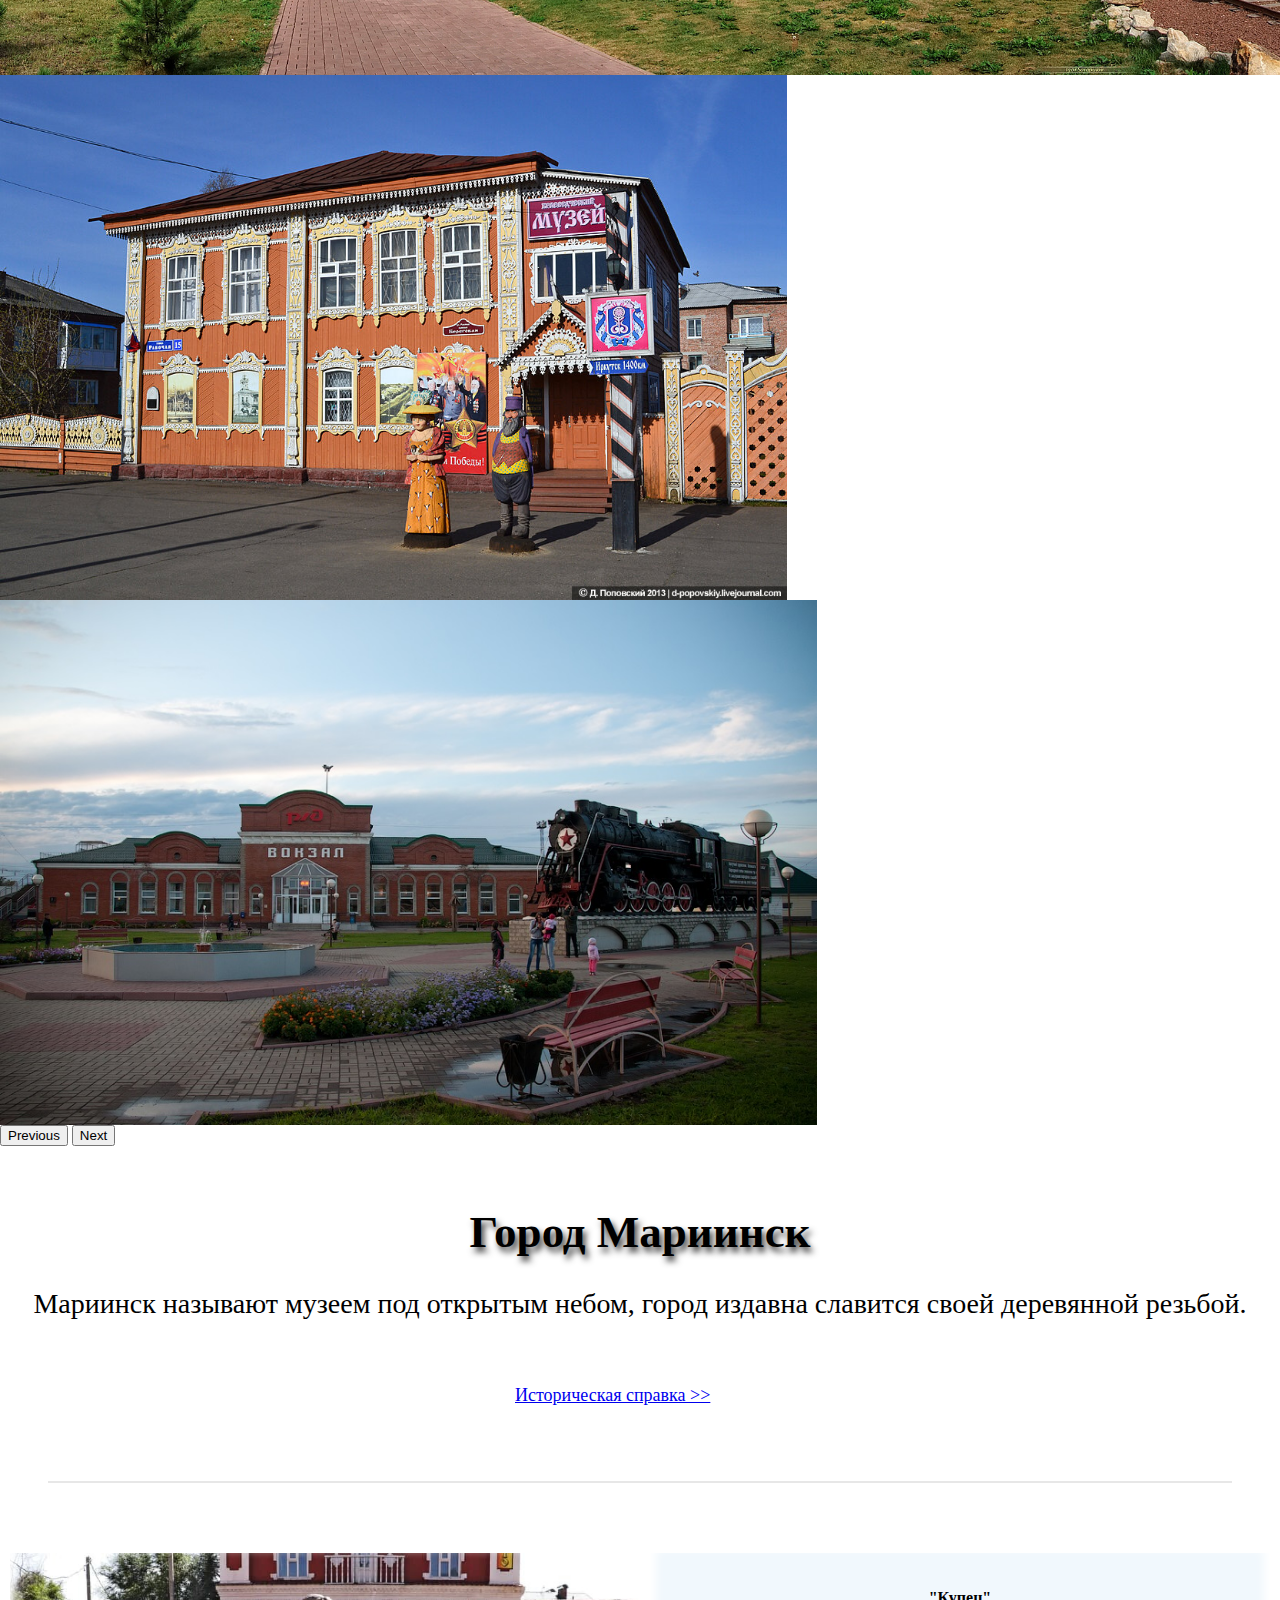
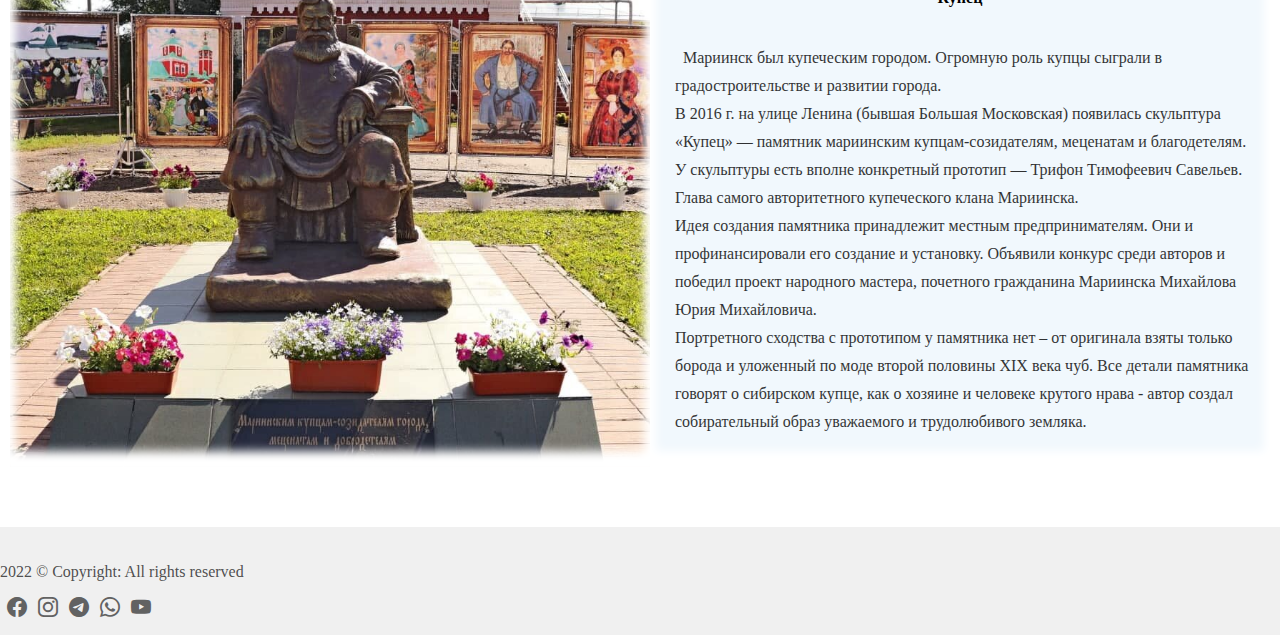
==== commit fca1bdec: "Замена ссылки на фотографию" ====
--- a/index.html
+++ b/index.html
@@ -23,8 +23,8 @@
 <body>
    <nav class="navbar sticky-top navbar-expand-lg">
       <div class="container">
-         <a class="navbar-brand p-0" href="index.html">
-            <img src="image/logo.png" alt="Logo" width="50">
+         <a class="navbar-brand p-0 " href="index.html">
+            <img class="logo" src="image/logo.png" alt="Logo" width="50">
          </a>
          <button class="navbar-toggler" type="button" data-bs-toggle="collapse" data-bs-target="#navbarNav"
             aria-controls="navbarNav" aria-expanded="false" aria-label="Toggle navigation">
@@ -117,8 +117,8 @@
                Мариинска Михайлова Юрия Михайловича.
                <br>
                Портретного сходства с прототипом у памятника нет – от оригинала взяты только борода и уложенный по
-               моде второй половины 19 века чуб.
-               Все детали памятника говорят о сибирском купце как о хозяине и человеке крутого нрава - автор создал
+               моде второй половины XIX века чуб.
+               Все детали памятника говорят о сибирском купце, как о хозяине и человеке крутого нрава - автор создал
                собирательный образ уважаемого и трудолюбивого земляка.
             </p>
          </div>
--- a/style.css
+++ b/style.css
@@ -9,7 +9,11 @@
 .navbar {
   background-color: #e3f2fd;
   box-shadow: 1px 1px 5px rgb(151, 151, 151);
-  height: 70px;
+  height: 82px;
+}
+
+.navbar-brand {
+  margin-right: 80px;
 }
 
 .my-carousel {
@@ -62,7 +66,9 @@
   border-radius: 1em;
   text-align: center;
   padding: 10px;
-}
+  box-shadow: rgba(149, 157, 165, 0.2) 0px 8px 24px;
+}
+
 
 .card:hover {
   background-color: rgba(0, 0, 0, 0.1);
@@ -140,6 +146,7 @@
 
 .clock_div {
   color: rgb(125, 125, 125);
+  padding: 8px 0;
 }
 
 #clock {
@@ -185,7 +192,6 @@
 }
 
 @media screen and (max-width: 650px) {
-
   .my-carousel .carousel-item {
     height: 260px;
   }
@@ -210,28 +216,41 @@
 
 @media screen and (max-width: 990px) {
   .navbar {
-    height: auto;
+    height: auto; 
+    padding-top: 15px;
+    padding-bottom: 15px;
   }
 }
 
 @media screen and (max-width: 760px) {
   .lead {
-    padding-left: 4px;
-    padding-right: 4px;
-  }
+    padding-left: 9px;
+    padding-right: 9px;
+  }
+
+  .features_border {
+    margin-left: 2rem;
+    margin-right: 2rem;
+  }
+
 
   .promo {
     flex-direction: column;
   }
 
   .promo_image {
-    width: 100%;
+    width: auto;
     height: 500px;
-    margin: 0;
+    margin-left: 4px;
+    margin-right: 4px;
+    box-shadow: none;
   }
 
   .promo_right {
-    width: 100%;
+    width: auto;
     padding-top: 10px;
-  }
-}
+    margin-left: 4px;
+    margin-right: 4px;
+    box-shadow: none;
+  }
+}
